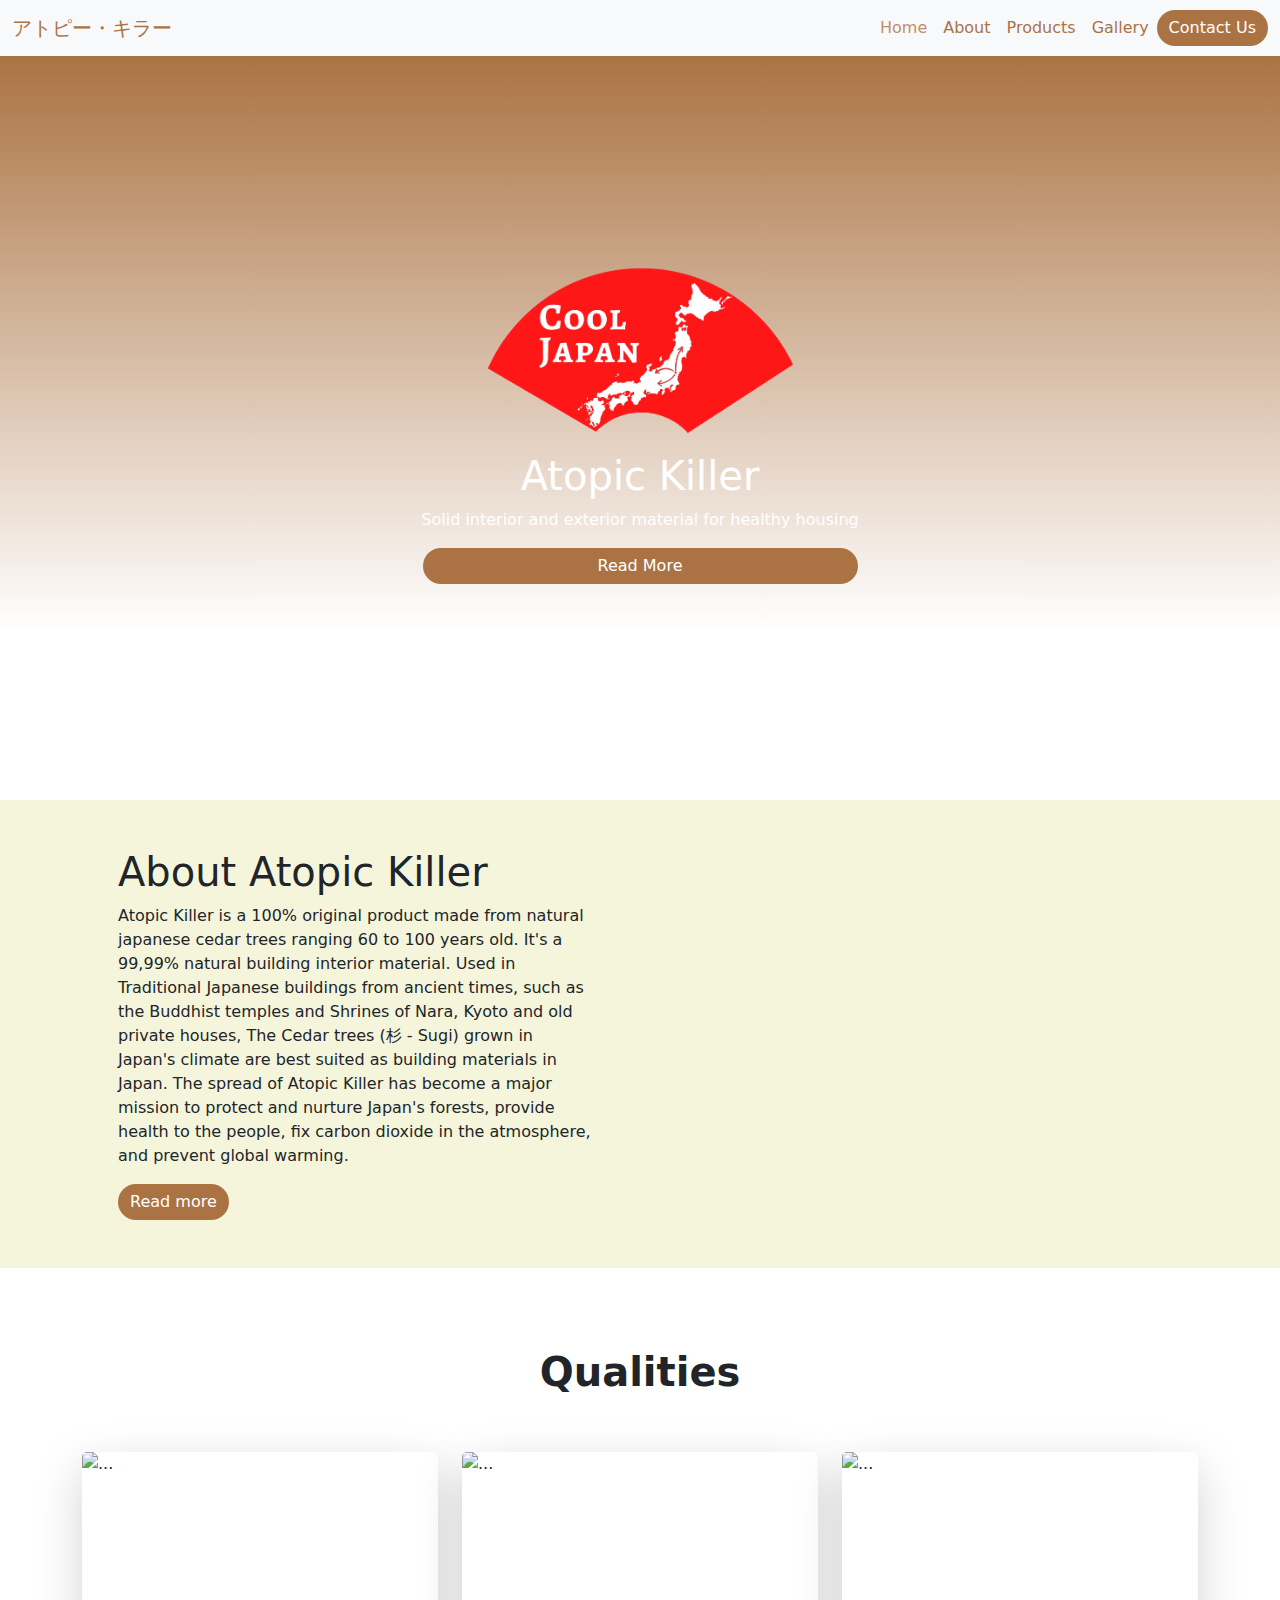
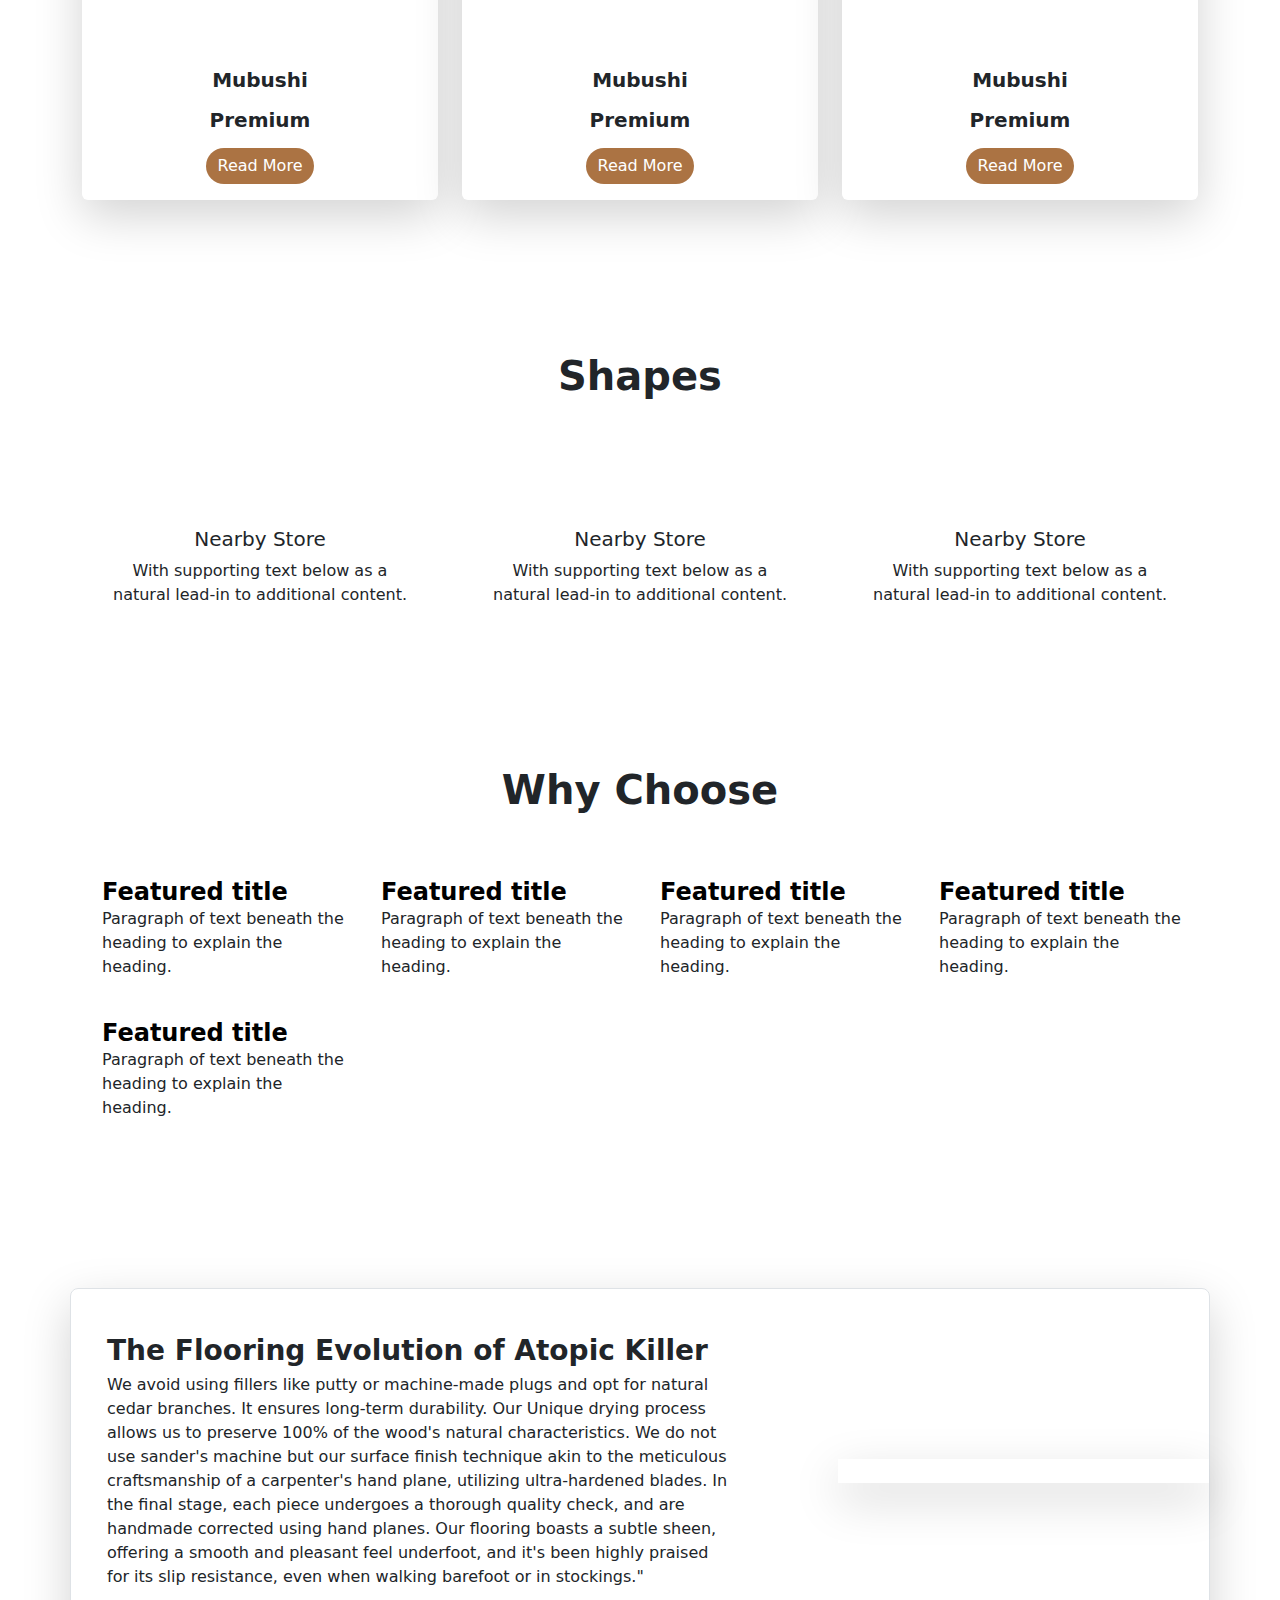
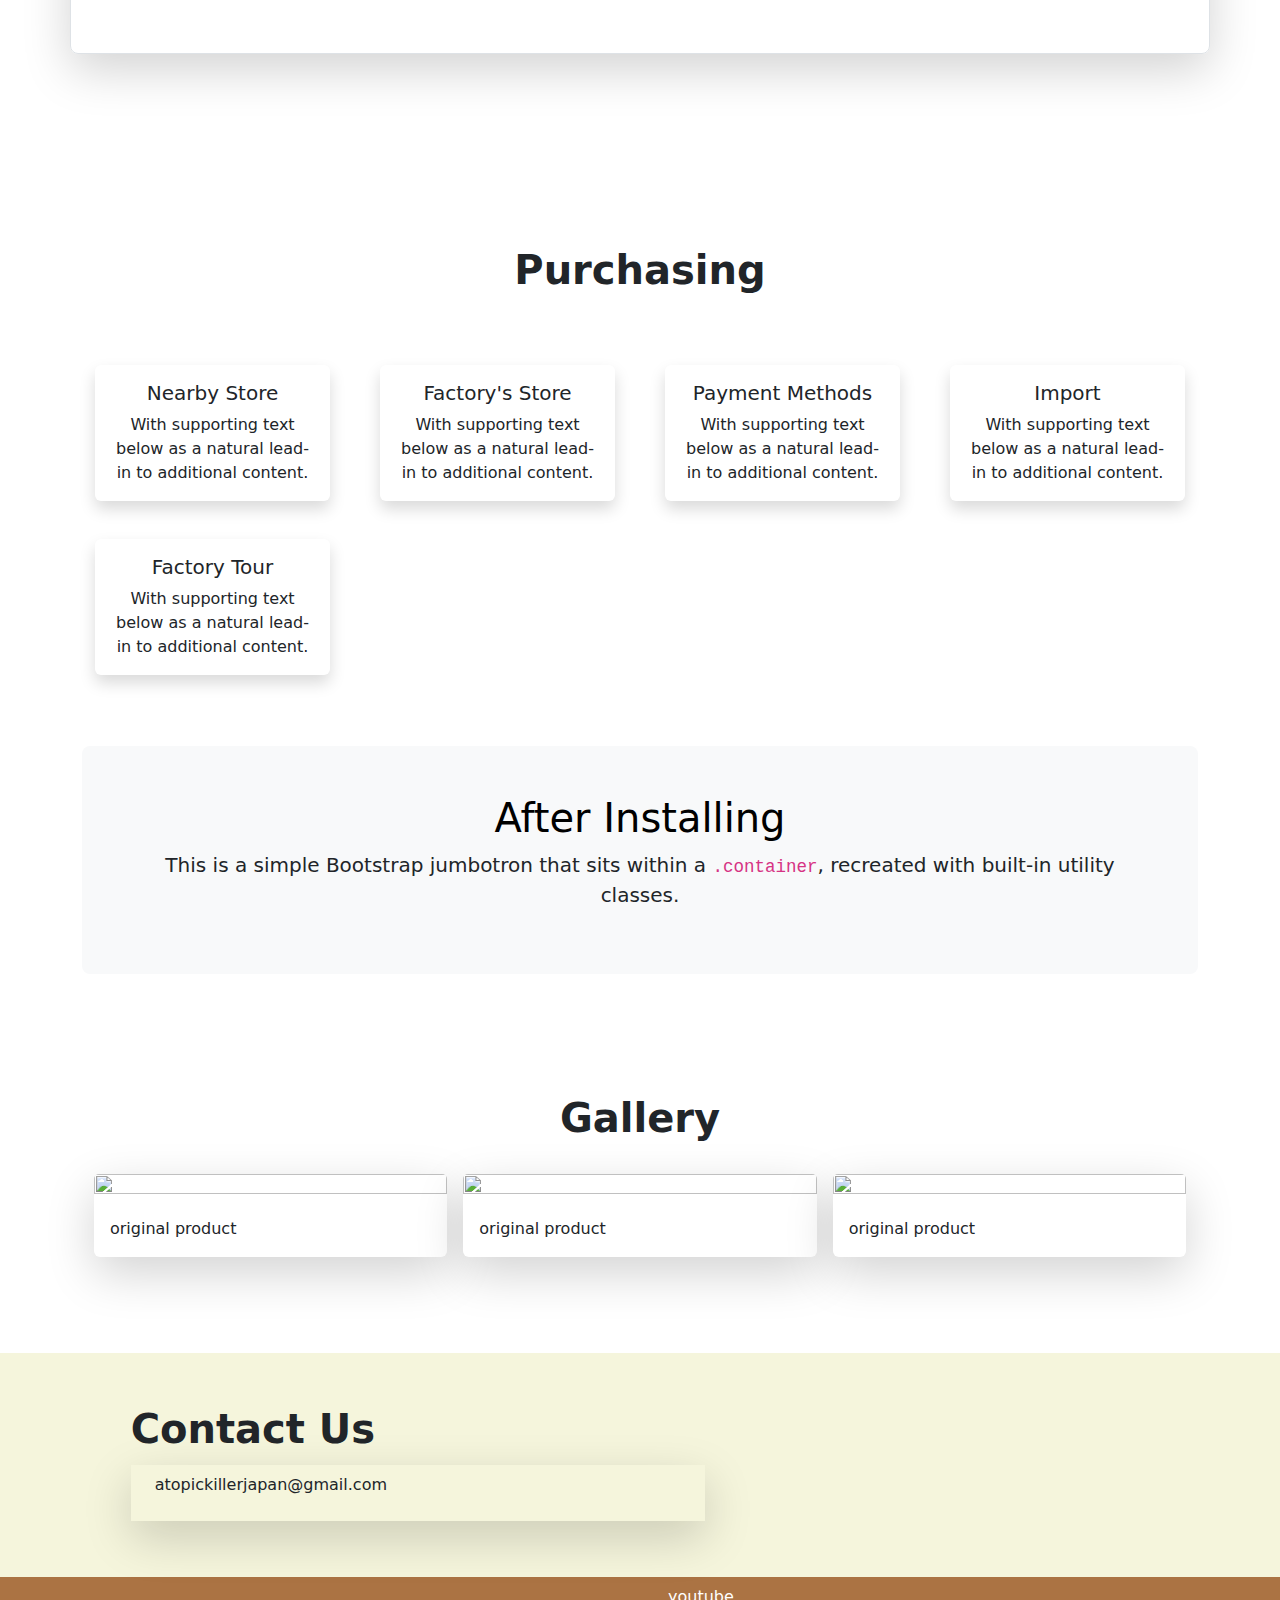
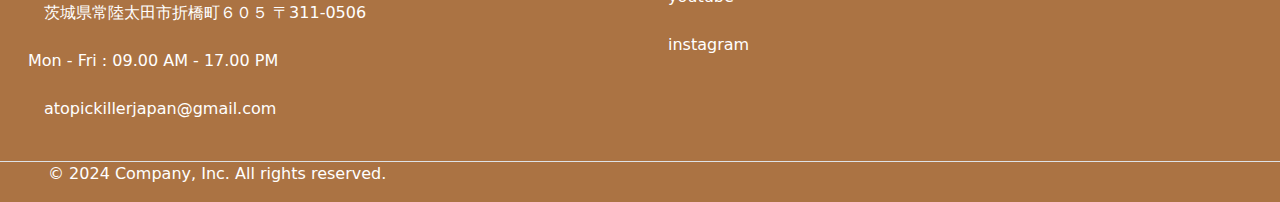
==== index.html @ e4d5a79c "inicial commit" ====
<!doctype html>
<html lang="en">
  <head>
    <meta charset="utf-8">
    <meta name="viewport" content="width=device-width, initial-scale=1">
    <title>Bootstrap demo</title>
    <link href="https://cdn.jsdelivr.net/npm/bootstrap@5.3.3/dist/css/bootstrap.min.css" rel="stylesheet" integrity="sha384-QWTKZyjpPEjISv5WaRU9OFeRpok6YctnYmDr5pNlyT2bRjXh0JMhjY6hW+ALEwIH" crossorigin="anonymous">
    <link rel="stylesheet" href="style.css">
    <script type="module" src="https://unpkg.com/boxicons@2.1.4/dist/boxicons.js"></script>

  </head>
  
  <body class="m-0 p-0">
    <header>
      <nav class="navbar navbar-expand-lg bg-body-tertiary">
        <div class="container-fluid">
          <a class="navbar-brand primary" href="#">アトピー・キラー</a>
          <button class="navbar-toggler" type="button" data-bs-toggle="collapse" data-bs-target="#navbarNav" aria-controls="navbarNav" aria-expanded="false" aria-label="Toggle navigation">
            <span class="navbar-toggler-icon"></span>
          </button>
          <div class="collapse navbar-collapse" id="navbarNav">
            <ul class="navbar-nav ms-auto">
              <li class="nav-item">
                <a class="nav-link activo" aria-current="page" href="#">Home</a>
              </li>
              <li class="nav-item">
                <a class="nav-link primary" href="#">About</a>
              </li>
              <li class="nav-item">
                <a class="nav-link primary" href="#">Products</a>
              </li>
              <li class="nav-item">
                <a class="nav-link primary" aria-disabled="true">Gallery</a>
              </li>
            </ul>
          </div>
          <a class="btn btn-primary rounded-5 d-none d-lg-block">Contact Us</a>
        </div>
      </nav>
    </header>
    <section class="text-white" >
      <div class="container-fluid" style="height: 80vh; background: linear-gradient( #ab7343, #fff 80%);">
        <div class="h-100 container d-flex justify-content-center align-items-center text-center p-5">
          <div class="d-flex-column">
            <img src="colljapa.png" style="width: 30%;" class="py-3">
            <h1 class="">Atopic Killer</h1>
            <p class="">Solid interior and exterior material for healthy housing</p>
           <button class="btn btn-primary col-5 rounded-5">Read More</button>
          </div>
        </div>
      </div>
    </section>
    <section>
      <div class="container-fluid p-0 my-4 bg-p-s">
      <div class="container">
        <div class="row">
          <div class="col-lg-6 p-5">
            <div ></div>
            <h1>About Atopic Killer</h1>
            <p>Atopic Killer is a 100% original product made from natural japanese cedar trees ranging 60 to 100 years old. It's a 99,99% natural building interior material.
              Used in Traditional Japanese buildings from ancient times, such as the Buddhist temples and Shrines of Nara, Kyoto and old private houses, The Cedar trees (杉 - Sugi) grown in Japan's climate are best suited as building materials in Japan.
              The spread of Atopic Killer has become a major mission to protect and nurture Japan's forests, provide health to the people, fix carbon dioxide in the atmosphere, and prevent global warming.</p>
            <button class="btn btn-primary rounded-5">Read more</button>
          </div>
          <div class="col-lg-6">
            <div class="position-relative h-100">
              <video class="position-absolute img-fluid w-100 h-100" style="object-fit: cover;" alt="" autoplay="" muted="" loop="">
              <source src="video rapido.mp4" type="video/mp4">
              </video>
            </div>
          </div>
        </div>
      </div>  
      </div>
    </section>
    <section>
      <div class="container py-4 my-5">
        <h1 class="text-center fw-bolder my-2">Qualities</h1>
        <div class="row row-cols-1 row-cols-md-2 row-cols-lg-3 g-4 p-5 px-sm-0 d-flex justify-content-center">
          <div class="col">
            <div class="card shadow-lg border-0">
              <img src="https://live.staticflickr.com/65535/53167632074_34570a8c7f_b.jpg" class="card-img-top" alt="..."  width="100%" height="200px">
              <div class="card-body">
                <h5 class="card-title text-center fw-bold display-7">Mubushi</h5>
                <h5 class="card-title text-center fw-bold display-7 py-2">Premium</h5>
                <div class="d-flex justify-content-center">
                  <a href="#" class="btn btn-primary rounded-5">Read More</a>
                </div>
              </div>
            </div>
          </div>
          <div class="col">
            <div class="card shadow-lg border-0">
              <img src="https://live.staticflickr.com/65535/53167632074_34570a8c7f_b.jpg" class="card-img-top" alt="..."  width="100%" height="200px">
              <div class="card-body">
                <h5 class="card-title text-center fw-bold display-7">Mubushi</h5>
                <h5 class="card-title text-center fw-bold display-7 py-2">Premium</h5>
                <div class="d-flex justify-content-center">
                  <a href="#" class="btn btn-primary rounded-5">Read More</a>
                </div>
              </div>
            </div>
          </div>
          <div class="col">
            <div class="card  shadow-lg border-0">
              <img src="https://live.staticflickr.com/65535/53167632074_34570a8c7f_b.jpg" class="card-img-top" alt="..."  width="100%" height="200px">
              <div class="card-body">
                <h5 class="card-title text-center fw-bold display-7">Mubushi</h5>
                <h5 class="card-title text-center fw-bold display-7 py-2">Premium</h5>
                <div class="d-flex justify-content-center">
                  <a href="#" class="btn btn-primary rounded-5">Read More</a>
                </div>
              </div>
            </div>
          </div>
        </div>
      </div>
    </section>
    
    <section>
      <div class="container py-4 my-5">
        <h1 class="text-center fw-bolder my-2">Shapes</h1>
        <div class="row row-cols-1 row-cols-sm-2 row-cols-lg-3 g-4 py-5">
          <div class="col">
            <a type="button" class="btn" data-bs-toggle="modal" data-bs-target="#shape-img-1">
              <div class="card border-0">
                <div class="card-body mb-2">
                  <div class="d-flex justify-content-center mb-3 mb-md-5">
                  <img src="https://live.staticflickr.com/65535/53167662859_f8d6019a00_b.jpg" alt="" class="img-fluid rounded-5 shadow-lg">
                  </div>
                  <h5 class="card-title">Nearby Store</h5>
                  <p class="card-text">With supporting text below as a natural lead-in to additional content.</p>
                </div>
              </div>
            </a>
          </div>
          <div class="col">
            <a type="button" class="btn" data-bs-toggle="modal" data-bs-target="#shape-img-2">
              <div class="card border-0">
                <div class="card-body">
                  <div class="d-flex justify-content-center mb-3 mb-md-5">
                  <img src="https://live.staticflickr.com/65535/53167662859_f8d6019a00_b.jpg" alt="" class="img-fluid rounded-5 shadow-lg">
                  </div>
                  <h5 class="card-title">Nearby Store</h5>
                  <p class="card-text">With supporting text below as a natural lead-in to additional content.</p>
                </div>
              </div>
            </a>
          </div>
          <div class="col">
            <a type="button" class="btn" data-bs-toggle="modal" data-bs-target="#shape-img-3">
              <div class="card border-0">
                <div class="card-body">
                  <div class="d-flex justify-content-center mb-3 mb-md-5">
                  <img src="https://live.staticflickr.com/65535/53167662859_f8d6019a00_b.jpg" alt="" class="img-fluid rounded-5 shadow-lg">
                  </div>
                  <h5 class="card-title">Nearby Store</h5>
                  <p class="card-text">With supporting text below as a natural lead-in to additional content.</p>
                </div>
              </div>
            </a>
          </div>
        </div>
      </div>
       <!-- Modal 1 -->
      <div class="modal fade" id="shape-img-1" tabindex="-1" aria-labelledby="exampleModalLabel" aria-hidden="true">
        <div class="modal-dialog">
          <img src="https://live.staticflickr.com/65535/53167662859_f8d6019a00_b.jpg" alt="" class="img-fluid rounded-5 shadow-lg">        
        </div>
      </div>
      <!-- Modal 2 -->
      <div class="modal fade" id="shape-img-2" tabindex="-1" aria-labelledby="exampleModalLabel" aria-hidden="true">
        <div class="modal-dialog">
          <img src="https://live.staticflickr.com/65535/53167662859_f8d6019a00_b.jpg" alt="" class="img-fluid rounded-5 shadow-lg">
        </div>
      </div>
      <!-- Modal 3 -->
      <div class="modal fade" id="shape-img-3" tabindex="-1" aria-labelledby="exampleModalLabel" aria-hidden="true">
        <div class="modal-dialog">
          <img src="https://live.staticflickr.com/65535/53167662859_f8d6019a00_b.jpg" alt="" class="img-fluid rounded-5 shadow-lg">
        </div>
      </div>
    </section>
    <section>
      
      <div class="container px-4 py-2" id="icon-grid">
        <h1 class="pb-2 text-center fw-bolder">Why Choose </h1>
        <div class="row row-cols-1 row-cols-sm-2 row-cols-md-3 row-cols-lg-4 g-4 py-5">
          <div class="col d-flex align-items-start">
            <div class="me-2">
              <box-icon name='square-rounded' size="md"></box-icon>
            </div>
            
            <div>
              <h3 class="fw-bold mb-0 fs-4 text-body-emphasis">Featured title</h3>
              <p>Paragraph of text beneath the heading to explain the heading.</p>
            </div>
          </div>
          <div class="col d-flex align-items-start">
            <div class="me-2">
              <box-icon name='square-rounded' size="md"></box-icon>
            </div>
            <div>
              <h3 class="fw-bold mb-0 fs-4 text-body-emphasis">Featured title</h3>
              <p>Paragraph of text beneath the heading to explain the heading.</p>
            </div>
          </div>
          <div class="col d-flex align-items-start">
            <div class="me-2">
              <box-icon name='square-rounded' size="md"></box-icon>
            </div>
            <div>
              <h3 class="fw-bold mb-0 fs-4 text-body-emphasis">Featured title</h3>
              <p>Paragraph of text beneath the heading to explain the heading.</p>
            </div>
          </div>
          <div class="col d-flex align-items-start">
            <div class="me-2">
              <box-icon name='square-rounded' size="md"></box-icon>
            </div>
            <div>
              <h3 class="fw-bold mb-0 fs-4 text-body-emphasis">Featured title</h3>
              <p>Paragraph of text beneath the heading to explain the heading.</p>
            </div>
          </div>
          <div class="col d-flex align-items-start">
            <div class="me-2">
              <box-icon name='square-rounded' size="md"></box-icon>
            </div>
            <div>
              <h3 class="fw-bold mb-0 fs-4 text-body-emphasis">Featured title</h3>
              <p>Paragraph of text beneath the heading to explain the heading.</p>
            </div>
          </div>         
        </div>
      </div>
    </section>
    <section>
      <div class="container my-2 my-lg-5 py-lg-5">
        <div class="row px-4 pb-0 pe-lg-0 align-items-center rounded-3 border shadow-lg">
          <div class="col-lg-7 py-5">
            <h3 class="fw-bold lh-1">The Flooring Evolution of Atopic Killer</h3>
            <p >We avoid using fillers like putty or machine-made plugs and opt for natural cedar branches. It ensures long-term durability.
              Our Unique drying process allows us to preserve 100% of the wood's natural characteristics.
              We do not use sander's machine but our surface finish technique akin to the meticulous craftsmanship of a carpenter's hand plane, utilizing ultra-hardened blades.
              In the final stage, each piece undergoes a thorough quality check, and are handmade corrected using hand planes.
              Our flooring boasts a subtle sheen, offering a smooth and pleasant feel underfoot, and it's been highly praised for its slip resistance, even when walking barefoot or in stockings."</p>
            
          </div>
          <div class="col-lg-4 offset-lg-1 p-0 overflow-hidden shadow-lg d-none d-md-block">
              <img class="rounded-lg-3" src="https://live.staticflickr.com/65535/53166878972_b8bccc18ca_b.jpg" alt="" width="720">
          </div>
        </div>
      </div>
    </section>
    <section>
      <div class="container pt-2 py-lg-5">
        <h1 class="text-center py-5 fw-bolder">Purchasing</h1>
        <div class="row row-cols-1 row-cols-sm-2 row-cols-md-2 row-cols-lg-3 row-cols-xl-4 row-cols-xxl-5 g-4 py-2">
          <div class="col">
            <a type="button" class="btn" data-bs-toggle="modal" data-bs-target="#exampleModal">
              <div class="card shadow border-0">
                <div class="card-body">
                  <h5 class="card-title">Nearby Store</h5>
                  <p class="card-text">With supporting text below as a natural lead-in to additional content.</p>
                </div>
              </div>
            </a>
          </div>
          <div class="col ">
            <a type="button" class="btn" data-bs-toggle="modal" data-bs-target="#exampleModa2">
              <div class="card shadow border-0">
                <div class="card-body">
                  <h5 class="card-title">Factory's Store</h5>
                  <p class="card-text">With supporting text below as a natural lead-in to additional content.</p>
                </div>
              </div>
            </a>
          </div>
          <div class="col">
            <a type="button" class="btn" data-bs-toggle="modal" data-bs-target="#exampleModa3">
              <div class="card shadow border-0">
                <div class="card-body">
                  <h5 class="card-title">Payment Methods</h5>
                  <p class="card-text">With supporting text below as a natural lead-in to additional content.</p>
                </div>
              </div>
            </a>
          </div>
          <div class="col ">
            <a type="button" class="btn" data-bs-toggle="modal" data-bs-target="#exampleModa4">
              <div class="card shadow border-0">
                <div class="card-body">
                  <h5 class="card-title">Import</h5>
                  <p class="card-text">With supporting text below as a natural lead-in to additional content.</p>
                </div>
              </div>
            </a>
          </div>
          <div class="col">
            <a type="button" class="btn" data-bs-toggle="modal" data-bs-target="#exampleModa5">
              <div class="card shadow border-0">
                <div class="card-body">
                  <h5 class="card-title">Factory Tour</h5>
                  <p class="card-text">With supporting text below as a natural lead-in to additional content.</p>
                </div>
              </div>
            </a>
          </div>
        </div>
      </div>
      

      <!-- Modal 1 -->
      <div class="modal fade" id="exampleModal" tabindex="-1" aria-labelledby="exampleModalLabel" aria-hidden="true">
        <div class="modal-dialog">
          <div class="modal-content">
            <div class="modal-header">
              <h1 class="modal-title fs-5" id="exampleModalLabel">Modal1</h1>
              <button type="button" class="btn-close" data-bs-dismiss="modal" aria-label="Close"></button>
            </div>
            <div class="modal-body">
              <div class="container-fluid">
                <div class="row">
                  
                </div>
              </div>
            </div>
          </div>
        </div>
      </div>
      <!-- Modal 1 -->
      <div class="modal fade" id="exampleModa2" tabindex="-1" aria-labelledby="exampleModalLabel" aria-hidden="true">
        <div class="modal-dialog">
          <div class="modal-content">
            <div class="modal-header">
              <h1 class="modal-title fs-5" id="exampleModalLabel">Modal 2</h1>
              <button type="button" class="btn-close" data-bs-dismiss="modal" aria-label="Close"></button>
            </div>
            <div class="modal-body">
              <div class="container-fluid">
                <div class="row">
                  
                </div>
              </div>
            </div>
          </div>
        </div>
      </div>
      <!-- Modal 3 -->
      <div class="modal fade" id="exampleModa3" tabindex="-1" aria-labelledby="exampleModalLabel" aria-hidden="true">
        <div class="modal-dialog">
          <div class="modal-content">
            <div class="modal-header">
              <h1 class="modal-title fs-5" id="exampleModalLabel">Modal 3</h1>
              <button type="button" class="btn-close" data-bs-dismiss="modal" aria-label="Close"></button>
            </div>
            <div class="modal-body">
              <div class="container-fluid">
                <div class="row">
                  
                </div>
              </div>
            </div>
          </div>
        </div>
      </div>
      <!-- Modal 4 -->
      <div class="modal fade" id="exampleModa4" tabindex="-1" aria-labelledby="exampleModalLabel" aria-hidden="true">
        <div class="modal-dialog">
          <div class="modal-content">
            <div class="modal-header">
              <h1 class="modal-title fs-5" id="exampleModalLabel">Modal 4</h1>
              <button type="button" class="btn-close" data-bs-dismiss="modal" aria-label="Close"></button>
            </div>
            <div class="modal-body">
              <div class="container-fluid">
                <div class="row">
                  
                </div>
              </div>
            </div>
          </div>
        </div>
      </div>
      <!-- Modal 5 -->
      <div class="modal fade" id="exampleModa5" tabindex="-1" aria-labelledby="exampleModalLabel" aria-hidden="true">
        <div class="modal-dialog">
          <div class="modal-content">
            <div class="modal-header">
              <h1 class="modal-title fs-5" id="exampleModalLabel">Modal 5</h1>
              <button type="button" class="btn-close" data-bs-dismiss="modal" aria-label="Close"></button>
            </div>
            <div class="modal-body">
              <div class="container-fluid">
                <div class="row">
                  
                </div>
              </div>
            </div>
          </div>
        </div>
      </div>
      <div class="container my-2">
        <div class="p-5 text-center bg-body-tertiary rounded-3">
          <h1 class="text-body-emphasis">After Installing</h1>
          <p class="lead">
            This is a simple Bootstrap jumbotron that sits within a <code>.container</code>, recreated with built-in utility classes.
          </p>
        </div>
      </div>
    </section>
    <section>
      <div class="container g-5 py-5 my-5">
        <h1 class="text-center fw-bolder py-4">Gallery</h1>
        <div class="row row-cols-1 row-cols-md-2 row-cols-lg-3 row-cols-xxl-4 g-3 d-flex justify-content-center px-5 px-md-0">
          <div class="col">
            <div class="card shadow-lg border-0">
              <img class="bd-placeholder-img card-img-top" width="100%" height="100%" max-height="225" max-width="400px" src="https://live.staticflickr.com/65535/53167904110_08ca204d59_b.jpg">
              <div class="card-body">
                <p class="card-text">original product</p>
              </div>
            </div>
          </div>
          <div class="col">
            <div class="card  shadow-lg border-0">
              <img class="bd-placeholder-img card-img-top" width="100%" height="100%" max-height="225" max-width="400px" src="https://live.staticflickr.com/65535/53167904110_08ca204d59_b.jpg">
              <div class="card-body">
                <p class="card-text">original product</p>
              </div>
            </div>
          </div>
          <div class="col">
            <div class="card  shadow-lg border-0">
              <img class="bd-placeholder-img card-img-top"  width="100%" height="100%" max-height="225" max-width="400px" src="https://live.staticflickr.com/65535/53167904110_08ca204d59_b.jpg">
              <div class="card-body">
                <p class="card-text">original product</p>
              </div>
            </div>
          </div>
        </div>
      </div>
    </section>
    <section class="bg-p-s p-0 m-0">
      <div class="container col-xl-10 col-xxl-8 px-4 py-2">
        <div class="row align-items-center g-lg-5 py-5">
          <div class="col-lg-7 text-center text-lg-start">
            <h1 class="display-6 fw-bold lh-1 mb-3">Contact Us</h1>
            <div class="shadow-lg p-2 d-flex justify-content-center justify-content-md-start">
              <box-icon class="me-3" name='envelope' ></box-icon><p>atopickillerjapan@gmail.com</p>
            </div>
          </div>
          <div class="col-md-10 mx-auto col-lg-5">
            <!--colocar google maps aqui-->
          </div>
        </div>
      </div>
    </section>
      <footer class="pt-2 bg-p text-white">
        <div class="row d-flex">
          <div class="col-8 col-md-6 p-3">
            <ul class="nav flex-column px-4">
              <li class="mb-2 d-flex"><box-icon class="me-3" name='current-location' color="white"></box-icon><p>茨城県常陸太田市折橋町６０５ 〒311-0506</p></li>
              <li class="mb-2"><p>Mon - Fri : 09.00 AM - 17.00 PM</p></li>
              <li class="mb-2 d-flex"><box-icon class="me-3" name='envelope' color="white"></box-icon><p>atopickillerjapan@gmail.com</p></li>
            </ul>
          </div>
          <div class="col ms-auto d-none d-md-block">
            <ul class="nav flex-column">
              <li class="mb-2 d-flex"><box-icon class="me-3" type='logo' name='youtube' size="sm" color="white"></box-icon><p>youtube</p></li>
              <li class="d-flex"><box-icon name='instagram' type='logo'size="sm" class="me-3" color="white"></box-icon><p>instagram</p></li>
            </ul>
          </div>
        </div>
    
        <div class="d-flex flex-column flex-sm-row justify-content-between px-5 m-0 border-top">
          <p>© 2024 Company, Inc. All rights reserved.</p>
          <ul class="list-unstyled d-flex">
            <li class="ms-3"><a class="link-body-emphasis" href="#"><box-icon type='logo' name='youtube' size="sm" color="white"></box-icon></a></li>
            <li class="ms-3"><a class="link-body-emphasis" href="#"><box-icon name='instagram' type='logo' size="sm" color="white"></box-icon></box-icon></a></li>
          </ul>
        </div>
    </footer>
    <script src="https://cdn.jsdelivr.net/npm/bootstrap@5.3.3/dist/js/bootstrap.bundle.min.js" integrity="sha384-YvpcrYf0tY3lHB60NNkmXc5s9fDVZLESaAA55NDzOxhy9GkcIdslK1eN7N6jIeHz" crossorigin="anonymous"></script>
  </body>
</html>
---- style.css ----
.btn-primary{
   background-color: #ab7343;
   border: #ab7343;
   box-shadow: 1px ;
}
.primary{
  color: #ab7343;
}
 .bg-p{
  background-color: #ab7343;
}
.bg-p-s{
  background-color: beige;
}
.btn-primary:hover{
  background-color: beige;
  color: #ab7343;
}
.activo{
  color: #be8f66;
}
.activo:hover{
  color: #be8f66;
}
.primary:hover{
  color: #e4ba95;
}
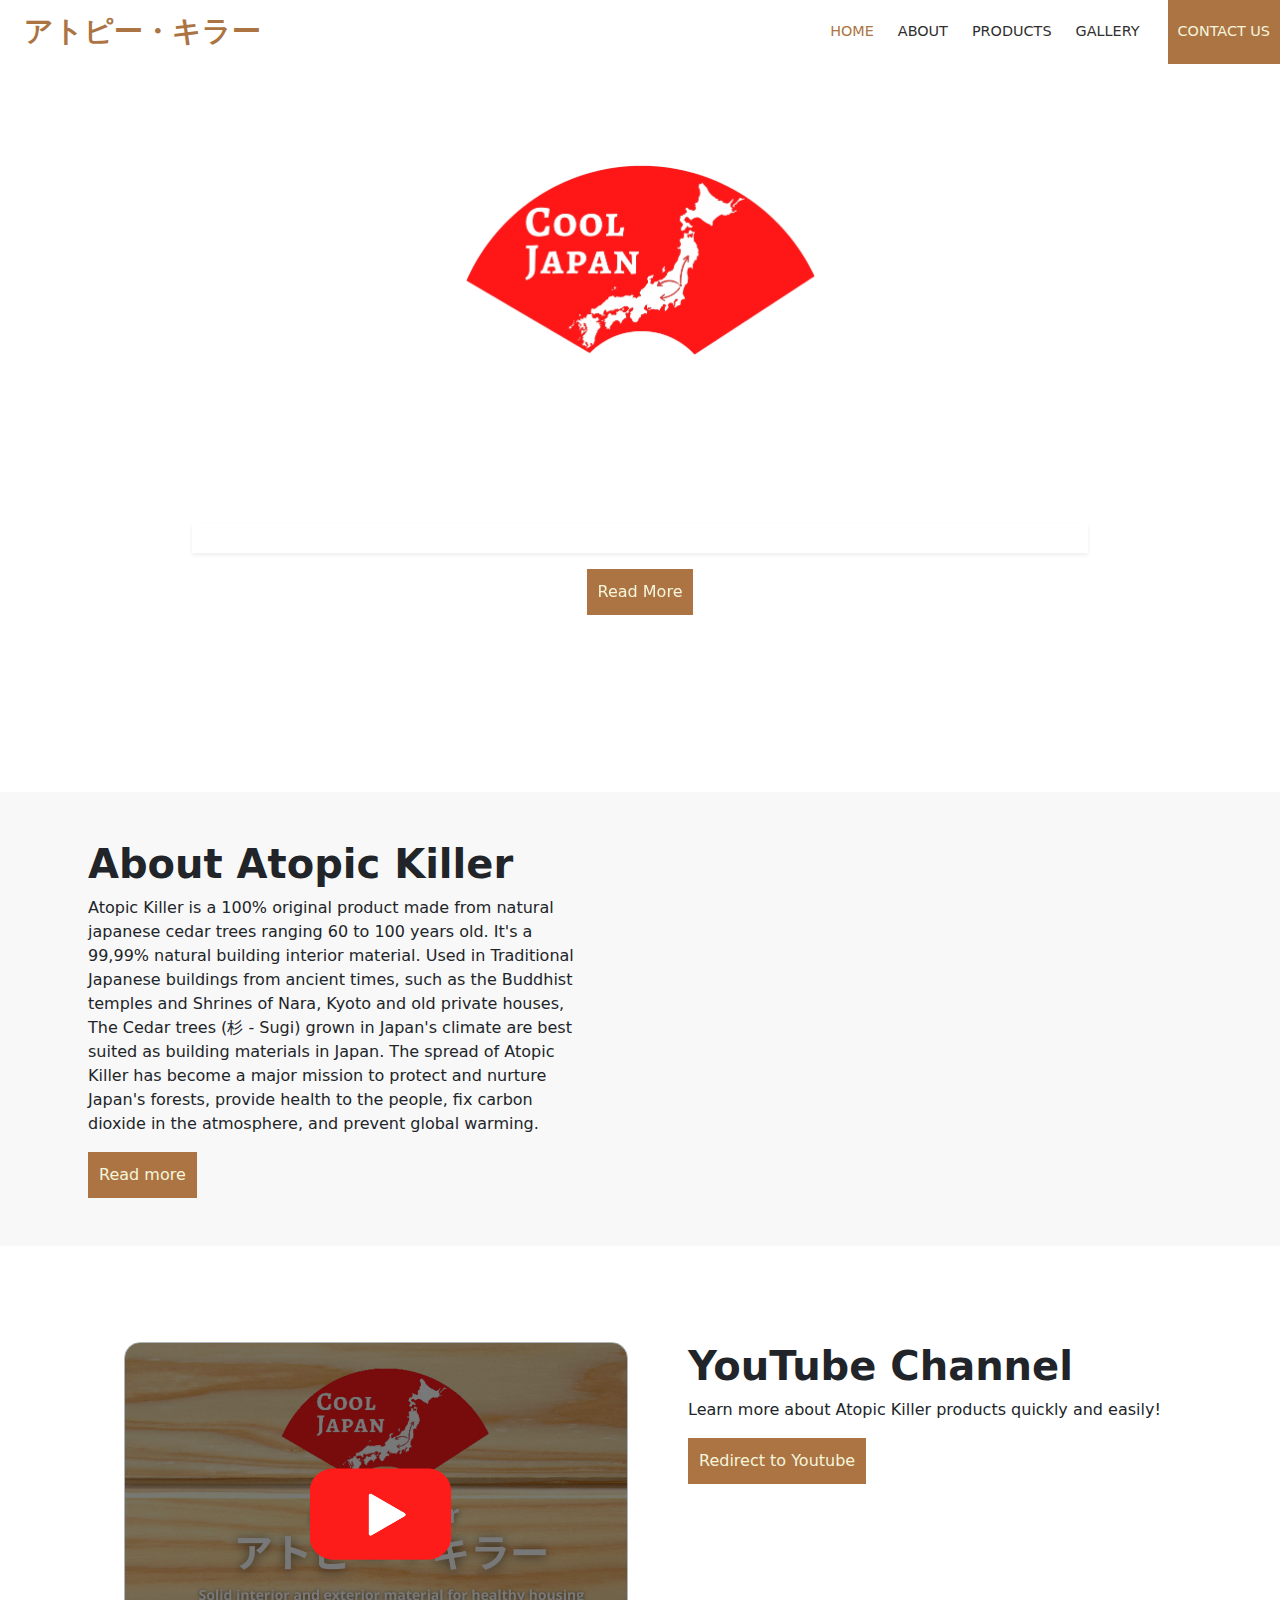
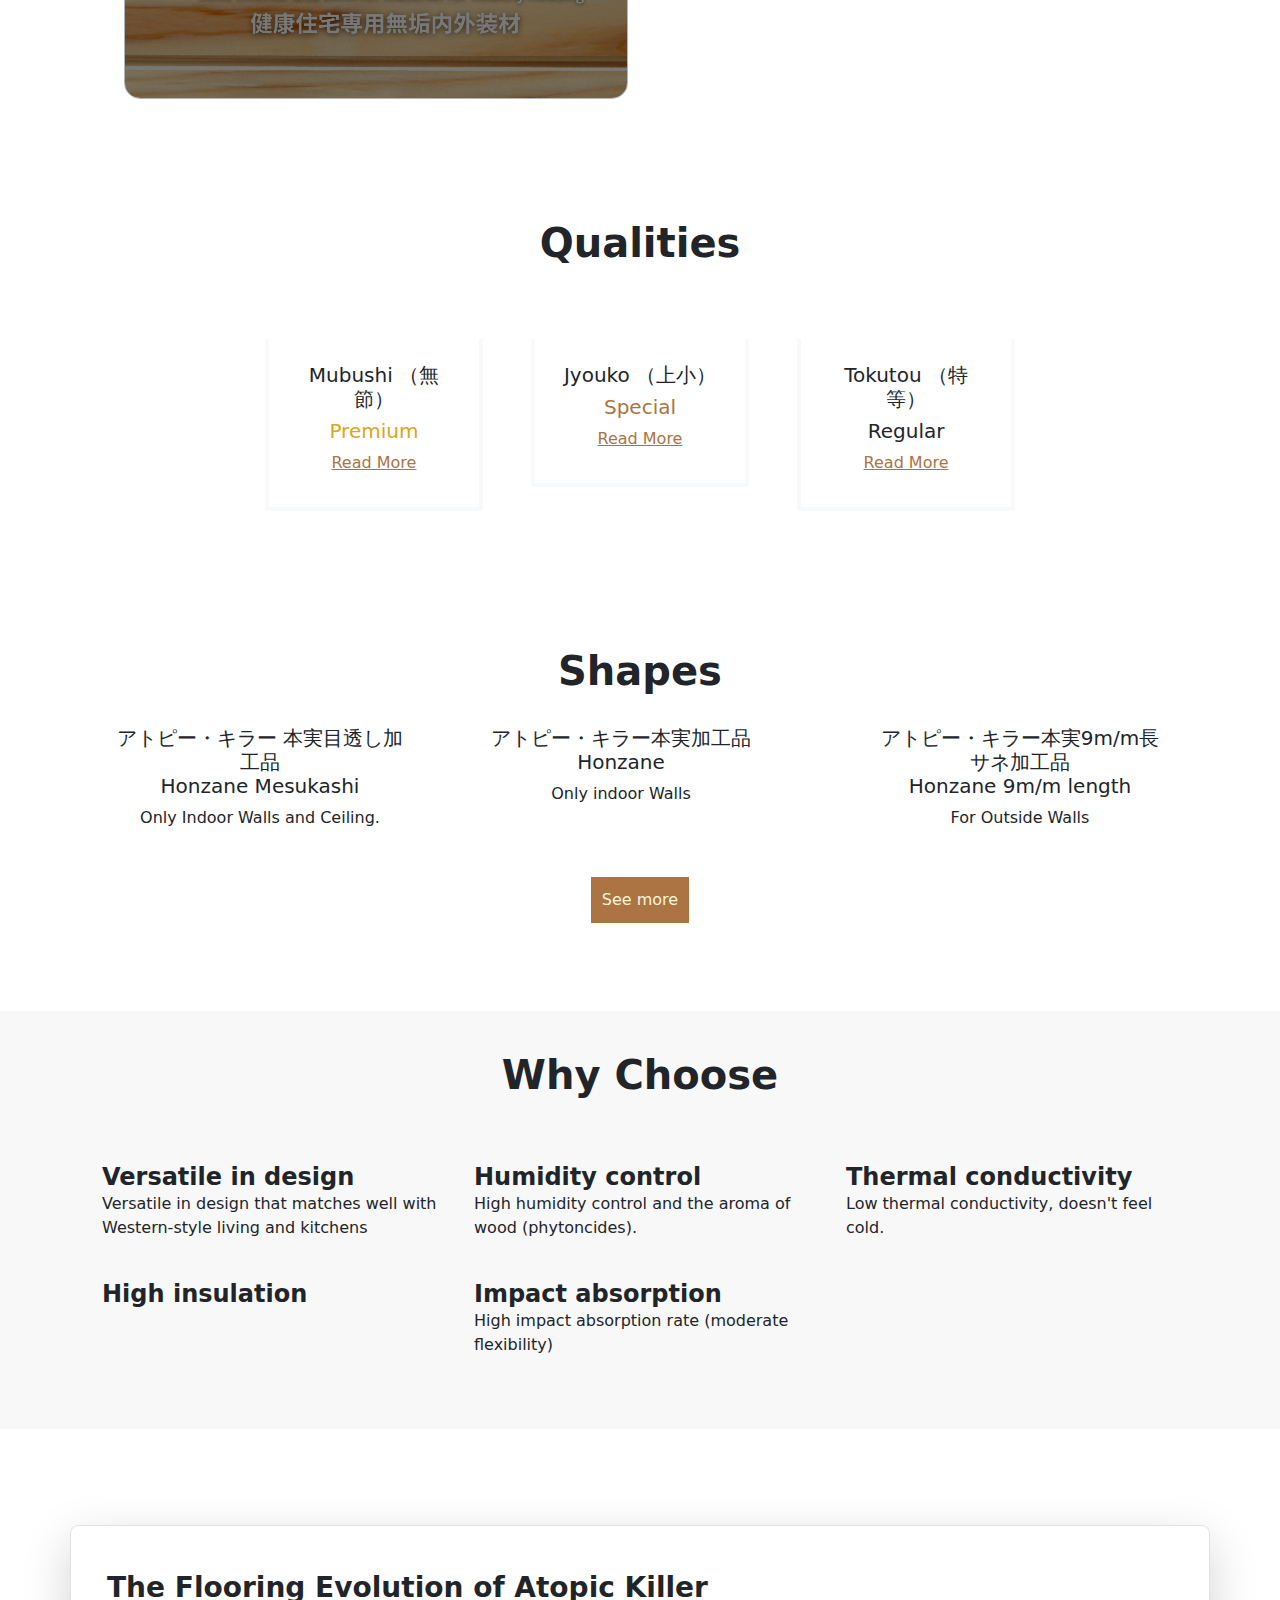
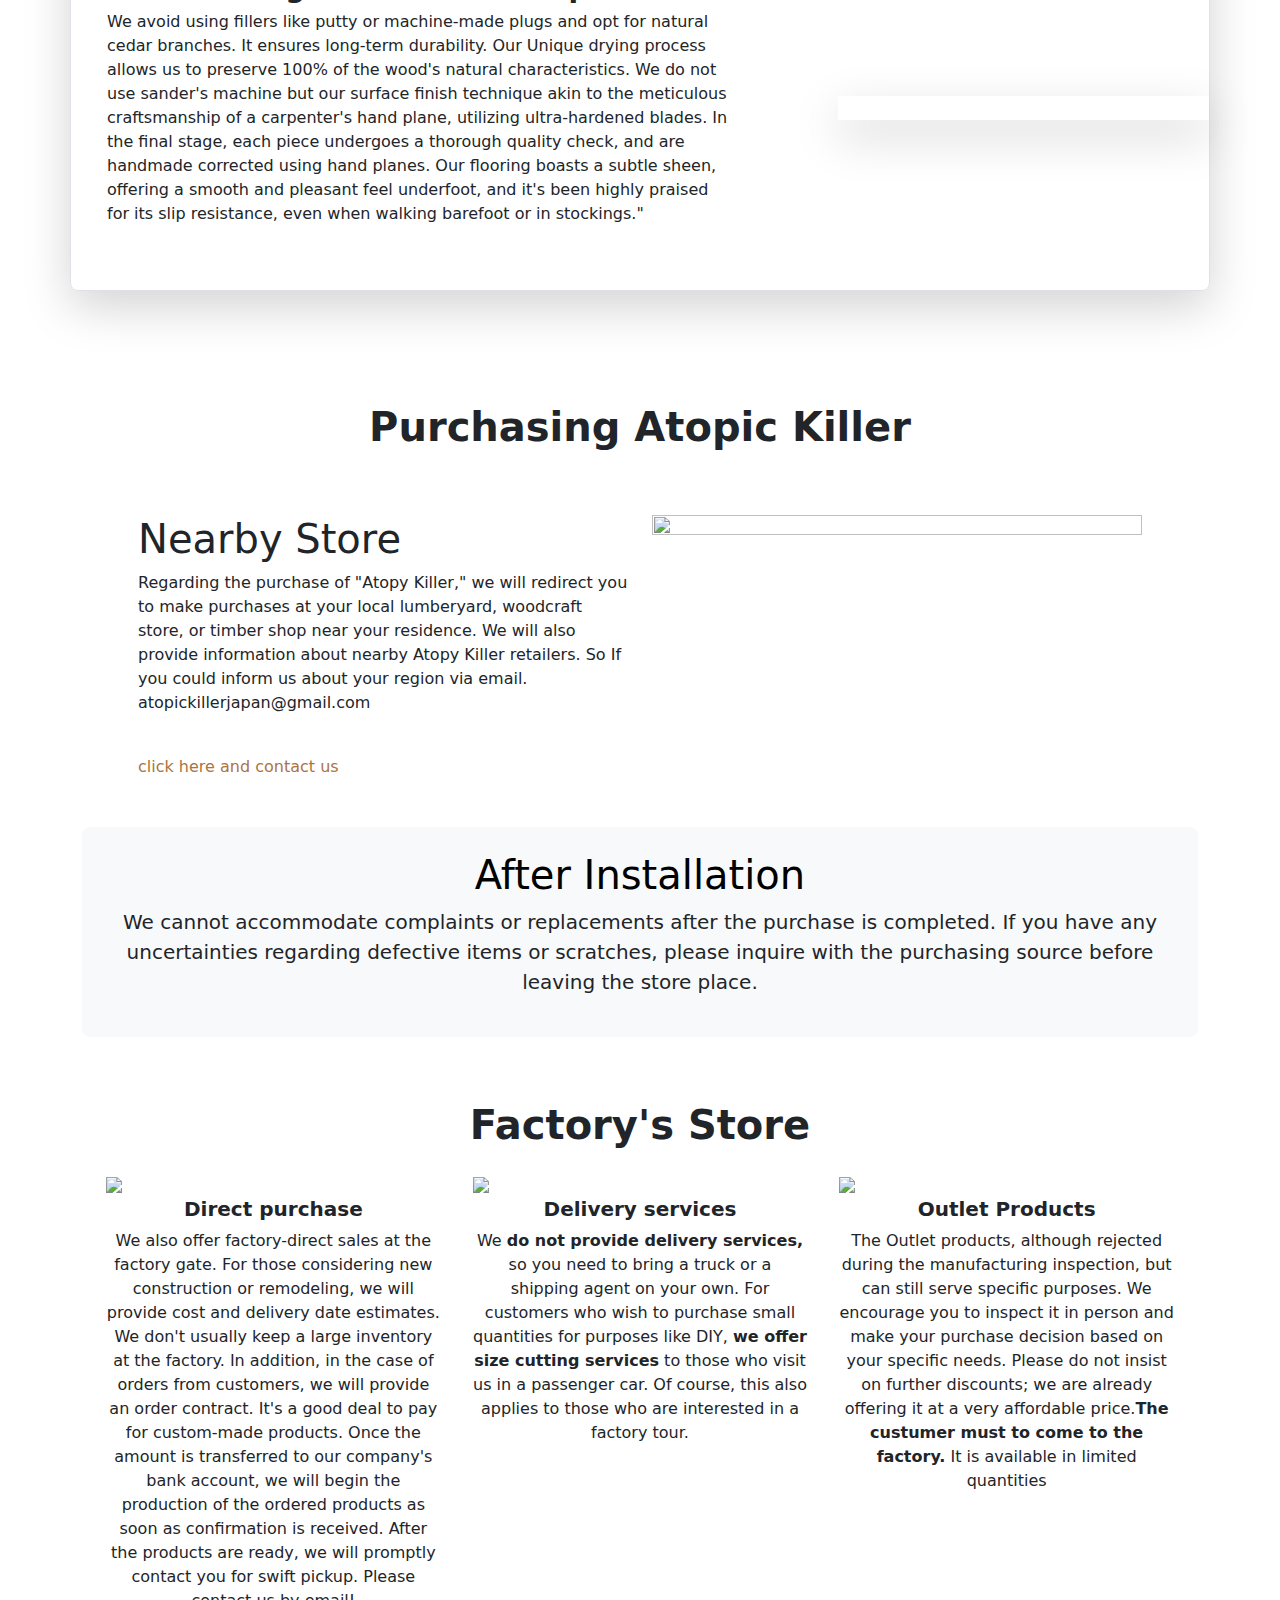
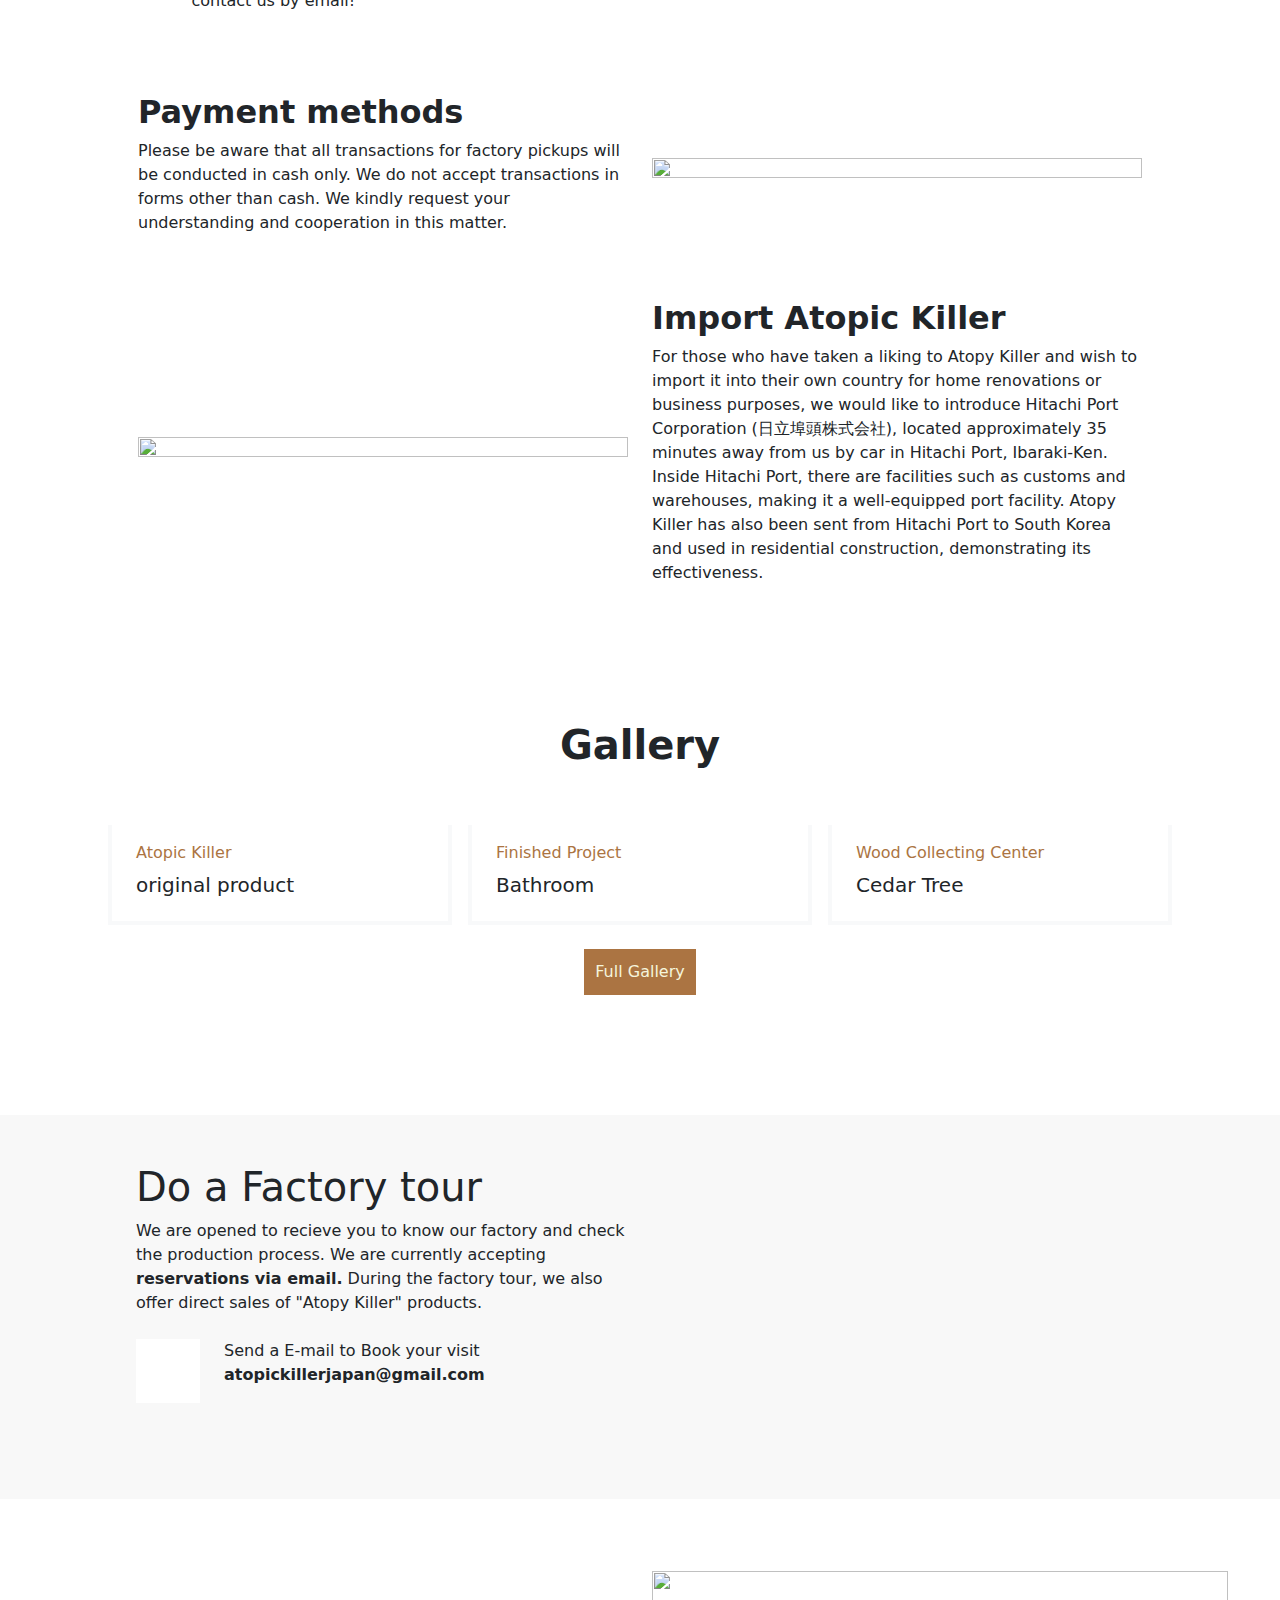
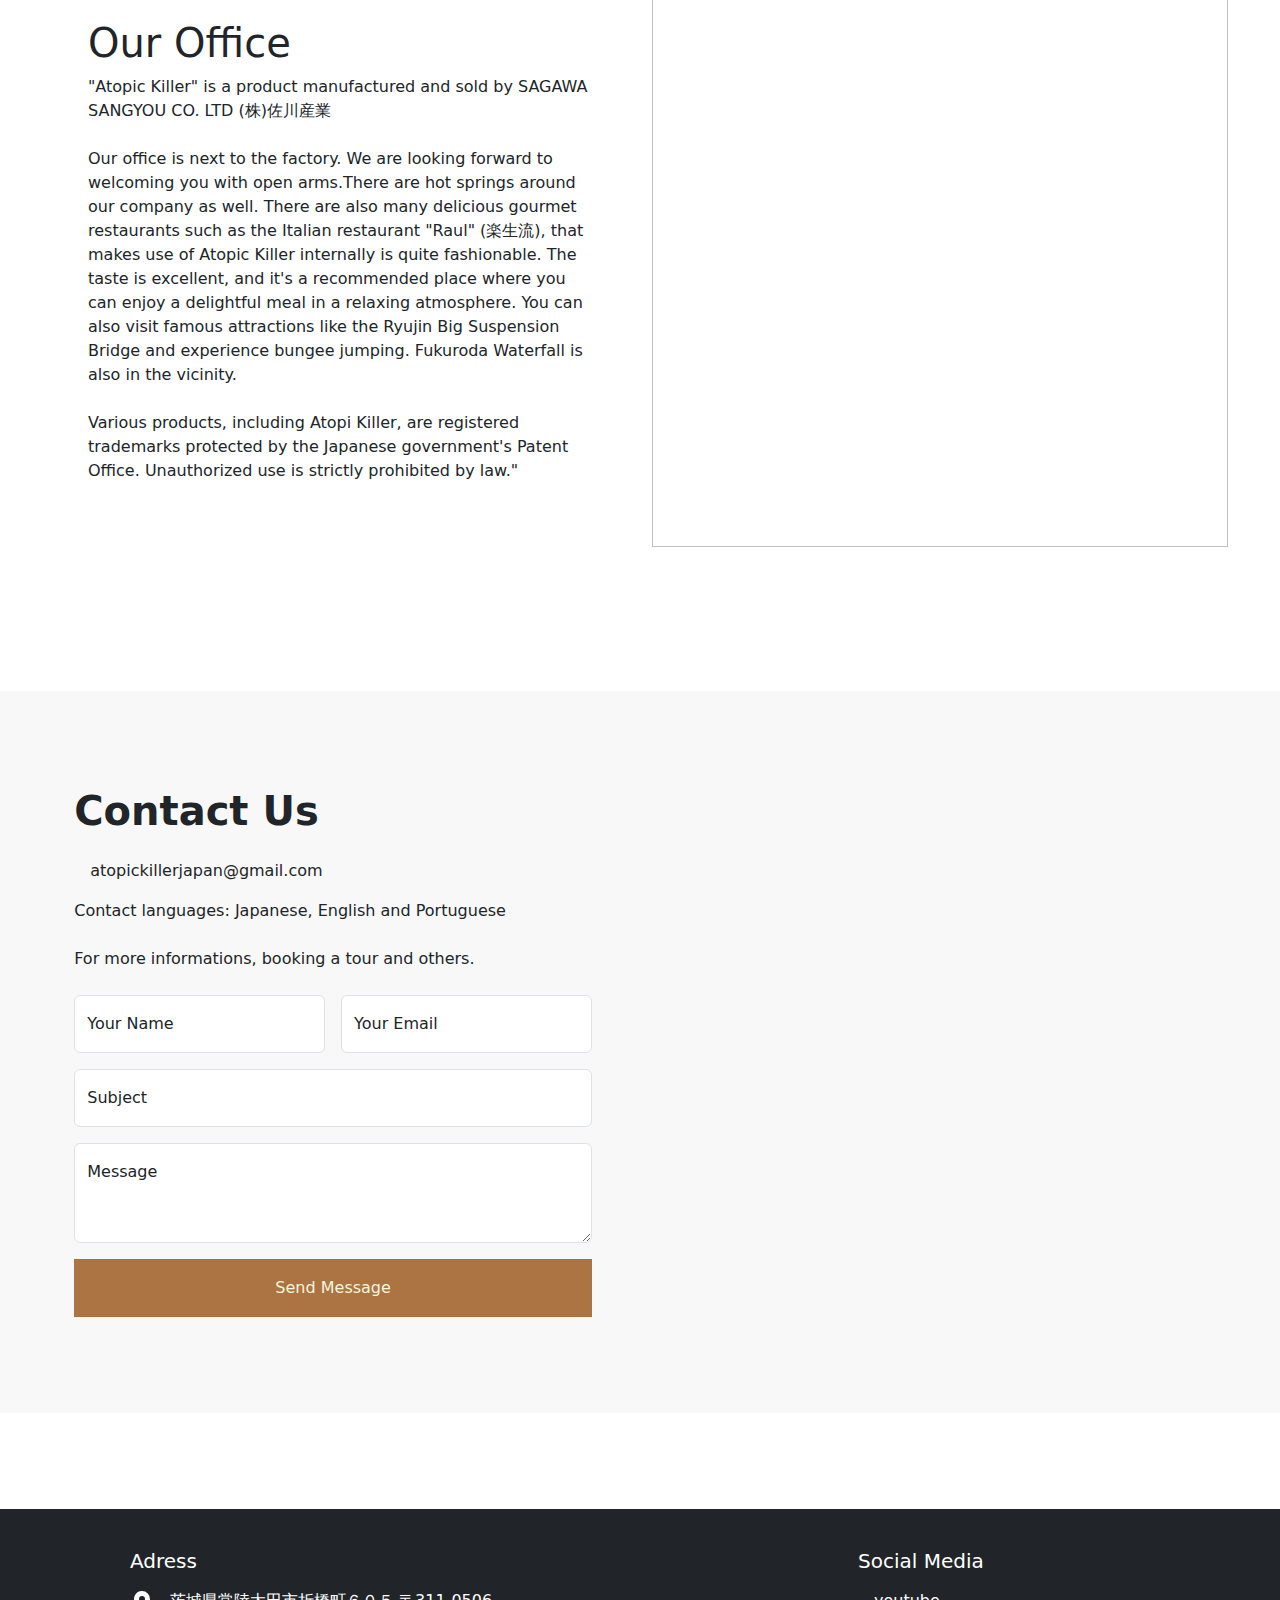
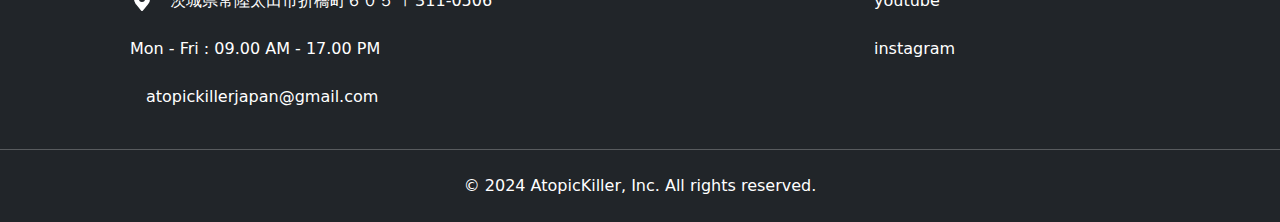
==== commit 1cf499ae: "primeiro commit" ====
--- a/index.html
+++ b/index.html
@@ -3,133 +3,188 @@
   <head>
     <meta charset="utf-8">
     <meta name="viewport" content="width=device-width, initial-scale=1">
-    <title>Bootstrap demo</title>
+    <title>アトピー・キラーDEMO</title>
     <link href="https://cdn.jsdelivr.net/npm/bootstrap@5.3.3/dist/css/bootstrap.min.css" rel="stylesheet" integrity="sha384-QWTKZyjpPEjISv5WaRU9OFeRpok6YctnYmDr5pNlyT2bRjXh0JMhjY6hW+ALEwIH" crossorigin="anonymous">
     <link rel="stylesheet" href="style.css">
+    <link rel="apple-touch-icon" sizes="180x180" href="favicon_io/apple-touch-icon.png">
+    <link rel="icon" type="image/png" sizes="32x32" href="favicon_io/favicon-32x32.png">
+    <link rel="icon" type="image/png" sizes="16x16" href="favicon_io/favicon-16x16.png">
     <script type="module" src="https://unpkg.com/boxicons@2.1.4/dist/boxicons.js"></script>
-
   </head>
   
   <body class="m-0 p-0">
     <header>
-      <nav class="navbar navbar-expand-lg bg-body-tertiary">
-        <div class="container-fluid">
-          <a class="navbar-brand primary" href="#">アトピー・キラー</a>
+      <nav class="navbar navbar-expand-lg fixed-top py-2 p-lg-0 ">
+          <a class="nav-link brand fw-bolder px-4" href="index.html" style="font-size: 1.8rem;">アトピー・キラー</a>
           <button class="navbar-toggler" type="button" data-bs-toggle="collapse" data-bs-target="#navbarNav" aria-controls="navbarNav" aria-expanded="false" aria-label="Toggle navigation">
             <span class="navbar-toggler-icon"></span>
           </button>
-          <div class="collapse navbar-collapse" id="navbarNav">
+          <div class="collapse navbar-collapse p-4 p-lg-0" id="navbarNav" style="font-size:0.9rem;">
             <ul class="navbar-nav ms-auto">
-              <li class="nav-item">
-                <a class="nav-link activo" aria-current="page" href="#">Home</a>
+              <li class="nav-item mx-1">
+                <a class="nav-link txt-marrom" aria-current="page" href="index.html">HOME</a>
               </li>
-              <li class="nav-item">
-                <a class="nav-link primary" href="#">About</a>
+              <li class="nav-item mx-1">
+                <a class="nav-link link-sec" href="about.html">ABOUT</a>
               </li>
-              <li class="nav-item">
-                <a class="nav-link primary" href="#">Products</a>
+              <li class="nav-item mx-1">
+                <a class="nav-link link-sec" href="products.html">PRODUCTS</a>
               </li>
-              <li class="nav-item">
-                <a class="nav-link primary" aria-disabled="true">Gallery</a>
+              <li class="nav-item mx-1">
+                <a class="nav-link link-sec " href="gallery.html">GALLERY</a>
               </li>
             </ul>
           </div>
-          <a class="btn btn-primary rounded-5 d-none d-lg-block">Contact Us</a>
-        </div>
+          <a class="nav-link btn-marrom rounded-0 d-none d-lg-flex ms-3 my-0 py-3 align-items-center"  style="height: 4rem; font-size: 0.9rem;" href="#contact"><p class="mt-3">CONTACT US </p><box-icon name='right-arrow-alt' size="sm" color="beige"></box-icon></a>
       </nav>
     </header>
-    <section class="text-white" >
-      <div class="container-fluid" style="height: 80vh; background: linear-gradient( #ab7343, #fff 80%);">
-        <div class="h-100 container d-flex justify-content-center align-items-center text-center p-5">
-          <div class="d-flex-column">
-            <img src="colljapa.png" style="width: 30%;" class="py-3">
-            <h1 class="">Atopic Killer</h1>
-            <p class="">Solid interior and exterior material for healthy housing</p>
-           <button class="btn btn-primary col-5 rounded-5">Read More</button>
-          </div>
-        </div>
-      </div>
-    </section>
-    <section>
-      <div class="container-fluid p-0 my-4 bg-p-s">
-      <div class="container">
-        <div class="row">
+  <main style="margin-top: 3rem;">
+    <section >
+      <div id="carouselExampleInterval" class="carousel slide mb-6" data-bs-ride="carousel" style="height: 80vh;">
+        <div class="carousel-indicators">
+          <button type="button" data-bs-target="#carouselExampleInterval" data-bs-slide-to="0" aria-label="Slide 1"class="active" aria-current="true"></button>
+          <button type="button" data-bs-target="#carouselExampleInterval" data-bs-slide-to="1" aria-label="Slide 2" class=""></button>
+          <button type="button" data-bs-target="#carouselExampleInterval" data-bs-slide-to="2" aria-label="Slide 3" ></button>
+        </div>
+        <div class="carousel-inner">
+          <div class="carousel-item  active" style="height: 80vh; background-image: url(https://live.staticflickr.com/65535/53167632074_34570a8c7f_b.jpg);background-repeat: no-repeat;  background-size: cover;  background-position: center center;">
+            <div class="container">
+              <div class="carousel-caption h-100 d-flex justify-content-center align-items-center text-center ">
+                  <div class="d-flex-column">
+                    <img src="colljapa.png" class="mb-2 coolJapan">
+                    <h4 class="fs-2">Atopic Killer</h4>
+                    <h1 class="display-md-3 display-4 fw-bold mb-1">アトピー・キラー</h1>
+                    <p class="fs-6 mb-0 pt-3 par">Solid interior and exterior material for healthy housing</p>
+                    <p class="fs-5 shadow-sm par">健康住宅専用無垢内外装材</p>
+                   <a href="about.html"><button class="btn btn-marrom rounded-0">Read More</button></a>
+                  </div>
+              </div>
+            </div>
+          </div>
+          <div class="carousel-item" style="height: 80vh; background-image: url(https://live.staticflickr.com/65535/53167631909_a64d02c6c8_b.jpg);background-repeat: no-repeat;  background-size: cover;  background-position: center center;">        
+             <div class="container">
+              <div class="carousel-caption h-100 d-flex justify-content-center align-items-center text-center">
+                <div class="d-flex flex-column flex-wrap">
+                  <h1 class="display-md-3 display-4 fw-bold mb-1">For foreigners living in Japan</h1>
+                  <h5 class="fs-6 mb-0 pt-5">For those who are thinking of renovating and new construction<br>We recommend our original product「アトピー・キラー」Atopic Killer</h5>
+                </div>
+            </div>
+            </div>
+          </div>
+          <div class="carousel-item" style="height: 80vh; background-image: url(https://live.staticflickr.com/65535/53167426881_14dc961440_b.jpg);background-repeat: no-repeat;  background-size: cover;  background-position: center center;">        
+            <div class="container">
+              <div class="carousel-caption h-100 d-flex justify-content-center align-items-center text-center">
+                <h1 class="display-md-3 display-4 fw-bold mb-1">You are welcome to do a factory tour and check our production process</h1> 
+              </div>
+              
+            </div>
+          </div>
+        </div>
+        <button class="carousel-control-prev" type="button" data-bs-target="#carouselExampleInterval" data-bs-slide="prev">
+          <span class="carousel-control-prev-icon" aria-hidden="true"></span>
+          <span class="visually-hidden">Previous</span>
+        </button>
+        <button class="carousel-control-next" type="button" data-bs-target="#carouselExampleInterval" data-bs-slide="next">
+          <span class="carousel-control-next-icon" aria-hidden="true"></span>
+          <span class="visually-hidden">Next</span>
+        </button>
+      </div>
+    </section>
+  <section>
+      <div class="container-fluid p-0 my-4 bg-gray">
+      <div class="container"style="max-width: 1200px;">
+        <div class="row d-flex flex-wrap-reverse" >
           <div class="col-lg-6 p-5">
-            <div ></div>
-            <h1>About Atopic Killer</h1>
+            <h1 class="fw-bold">About Atopic Killer</h1>
             <p>Atopic Killer is a 100% original product made from natural japanese cedar trees ranging 60 to 100 years old. It's a 99,99% natural building interior material.
               Used in Traditional Japanese buildings from ancient times, such as the Buddhist temples and Shrines of Nara, Kyoto and old private houses, The Cedar trees (杉 - Sugi) grown in Japan's climate are best suited as building materials in Japan.
               The spread of Atopic Killer has become a major mission to protect and nurture Japan's forests, provide health to the people, fix carbon dioxide in the atmosphere, and prevent global warming.</p>
-            <button class="btn btn-primary rounded-5">Read more</button>
-          </div>
-          <div class="col-lg-6">
-            <div class="position-relative h-100">
-              <video class="position-absolute img-fluid w-100 h-100" style="object-fit: cover;" alt="" autoplay="" muted="" loop="">
+            <a href="about.html" class="btn btn-marrom rounded-0">Read more</a>
+          </div>
+          <div class="col-lg-6 col-12">
+              <video class="img-fluid w-100 h-100" style="object-fit: cover;" alt="" autoplay="" muted="" loop="">
               <source src="video rapido.mp4" type="video/mp4">
               </video>
-            </div>
           </div>
         </div>
       </div>  
       </div>
     </section>
+    <section class="pt-5 mt-5">
+      <div class="container-fluid px-5" style="max-width: 1200px;">
+      <div class="container">
+        <div class="row flex-wrap-reverse">
+          <div class="col-lg-6 d-flex align-items-center" style="position: relative;">
+            <a class="ps-4" href="https://youtu.be/57JOuWGUeSg?si=WxQeeU5BFkiZ9ZoL"  target="_blank"><img class="rounded-4 border border-dark-subtle" width="100%" src="AtopicKiller(1).png" alt=""></a>
+          </div>
+          <div class="col-lg-6 pb-5 ps-5">
+            <h1 class="fw-bold">YouTube Channel</h1>
+            <p>Learn more about Atopic Killer products quickly and easily!</p>
+            <a href="https://www.youtube.com/@atopickiller"  target="_blank"><button class="btn btn-marrom rounded-0" >Redirect to Youtube</button></a>
+          </div>
+        </div>
+      </div>  
+      </div>
+    </section>
     <section>
-      <div class="container py-4 my-5">
-        <h1 class="text-center fw-bolder my-2">Qualities</h1>
-        <div class="row row-cols-1 row-cols-md-2 row-cols-lg-3 g-4 p-5 px-sm-0 d-flex justify-content-center">
-          <div class="col">
-            <div class="card shadow-lg border-0">
-              <img src="https://live.staticflickr.com/65535/53167632074_34570a8c7f_b.jpg" class="card-img-top" alt="..."  width="100%" height="200px">
-              <div class="card-body">
-                <h5 class="card-title text-center fw-bold display-7">Mubushi</h5>
-                <h5 class="card-title text-center fw-bold display-7 py-2">Premium</h5>
-                <div class="d-flex justify-content-center">
-                  <a href="#" class="btn btn-primary rounded-5">Read More</a>
-                </div>
-              </div>
-            </div>
-          </div>
-          <div class="col">
-            <div class="card shadow-lg border-0">
-              <img src="https://live.staticflickr.com/65535/53167632074_34570a8c7f_b.jpg" class="card-img-top" alt="..."  width="100%" height="200px">
-              <div class="card-body">
-                <h5 class="card-title text-center fw-bold display-7">Mubushi</h5>
-                <h5 class="card-title text-center fw-bold display-7 py-2">Premium</h5>
-                <div class="d-flex justify-content-center">
-                  <a href="#" class="btn btn-primary rounded-5">Read More</a>
-                </div>
-              </div>
-            </div>
-          </div>
-          <div class="col">
-            <div class="card  shadow-lg border-0">
-              <img src="https://live.staticflickr.com/65535/53167632074_34570a8c7f_b.jpg" class="card-img-top" alt="..."  width="100%" height="200px">
-              <div class="card-body">
-                <h5 class="card-title text-center fw-bold display-7">Mubushi</h5>
-                <h5 class="card-title text-center fw-bold display-7 py-2">Premium</h5>
-                <div class="d-flex justify-content-center">
-                  <a href="#" class="btn btn-primary rounded-5">Read More</a>
-                </div>
-              </div>
-            </div>
-          </div>
-        </div>
-      </div>
-    </section>
-    
-    <section>
-      <div class="container py-4 my-5">
-        <h1 class="text-center fw-bolder my-2">Shapes</h1>
-        <div class="row row-cols-1 row-cols-sm-2 row-cols-lg-3 g-4 py-5">
+      <div class="container mt-5 pt-5">
+        <h1 class="text-center fw-bolder my-2 py-3">Qualities</h1>
+        <div class="d-flex justify-content-center">
+          <div class="row row-cols-1 row-cols-md-2 row-cols-lg-3 d-flex justify-content-around px-5">
+            <div class="col p-5 p-md-3 p-xl-4">
+              <div>
+                <div class="overflow-hidden" style="height: fit-content; width: fit-content">
+                  <img class="img" width="100%" src="https://live.staticflickr.com/65535/53167632074_34570a8c7f_b.jpg" alt="">
+                </div>
+                <div class="p-4 pb-3 border border-top-0 border-4 border-light text-center">
+                  <h5>Mubushi （無節）</h5>
+                  <h5 id="premium">Premium</h5>
+                  <a class="txt-marrom" href="products.html#mubushi"><p>Read More</p></a>
+                </div>
+              </div>
+            </div>
+            <div class="col p-5 p-md-3 p-xl-4">
+              <div>
+                <div class="overflow-hidden" style="height: fit-content; width: fit-content">
+                  <img class="img" width="100%" src="https://live.staticflickr.com/65535/53167631909_a64d02c6c8_b.jpg" alt="">
+                </div>
+                <div class="p-4 pb-3 border border-top-0 border-4 border-light text-center">
+                  <h5>Jyouko （上小）</h5>
+                  <h5 class="txt-marrom">Special</h5>
+                  <a class="txt-marrom" href="products.html#jyouko"><p>Read More</p></a>
+                </div>
+              </div>
+            </div>
+            <div class="col p-5 p-md-3 p-xl-4">
+              <div>
+                <div class="overflow-hidden" style="height: fit-content; width: fit-content">
+                  <img class="img" width="100%" src="https://live.staticflickr.com/65535/53167426881_14dc961440_b.jpg" alt="">
+                </div>
+                <div class="p-4 pb-3 border border-top-0 border-4 border-light text-center">
+                  <h5>Tokutou （特等）</h5>
+                  <h5>Regular</h5>
+                  <a class="txt-marrom" href="products.html#tokutou"><p>Read More</p></a>
+                </div>
+              </div>
+            </div>
+          </div>
+        </div>
+      </div>
+    </section>
+    <section class="my-xl-5 py-xl-3">
+      <div class="container pt-4 mt-3">
+        <h1 class="text-center fw-bolder mt-2">Shapes</h1>
+        <div class="row row-cols-1 row-cols-sm-2 row-cols-lg-3">
           <div class="col">
             <a type="button" class="btn" data-bs-toggle="modal" data-bs-target="#shape-img-1">
               <div class="card border-0">
-                <div class="card-body mb-2">
-                  <div class="d-flex justify-content-center mb-3 mb-md-5">
-                  <img src="https://live.staticflickr.com/65535/53167662859_f8d6019a00_b.jpg" alt="" class="img-fluid rounded-5 shadow-lg">
+                <div class="card-body">
+                  <div class="d-flex justify-content-center">
+                  <img src="https://live.staticflickr.com/65535/53167662859_f8d6019a00_b.jpg" alt="" class="img-fluid">
                   </div>
-                  <h5 class="card-title">Nearby Store</h5>
-                  <p class="card-text">With supporting text below as a natural lead-in to additional content.</p>
+                  <h5 class="card-title">アトピー・キラー
+                    本実目透し加工品<br>Honzane Mesukashi</h5>
+                  <p class="card-text">Only Indoor Walls and Ceiling.</p>
                 </div>
               </div>
             </a>
@@ -138,11 +193,11 @@
             <a type="button" class="btn" data-bs-toggle="modal" data-bs-target="#shape-img-2">
               <div class="card border-0">
                 <div class="card-body">
-                  <div class="d-flex justify-content-center mb-3 mb-md-5">
-                  <img src="https://live.staticflickr.com/65535/53167662859_f8d6019a00_b.jpg" alt="" class="img-fluid rounded-5 shadow-lg">
+                  <div class="d-flex justify-content-center">
+                  <img src="https://live.staticflickr.com/65535/53166872742_9295da528e_b.jpg" alt="" class="img-fluid">
                   </div>
-                  <h5 class="card-title">Nearby Store</h5>
-                  <p class="card-text">With supporting text below as a natural lead-in to additional content.</p>
+                  <h5 class="card-title">アトピー・キラー本実加工品<br>Honzane</h5>
+                  <p class="card-text">Only indoor Walls</p>
                 </div>
               </div>
             </a>
@@ -151,15 +206,18 @@
             <a type="button" class="btn" data-bs-toggle="modal" data-bs-target="#shape-img-3">
               <div class="card border-0">
                 <div class="card-body">
-                  <div class="d-flex justify-content-center mb-3 mb-md-5">
-                  <img src="https://live.staticflickr.com/65535/53167662859_f8d6019a00_b.jpg" alt="" class="img-fluid rounded-5 shadow-lg">
+                  <div class="d-flex justify-content-center">
+                  <img src="https://live.staticflickr.com/65535/53166872792_95447cf5ff_b.jpg" alt="" class="img-fluid">
                   </div>
-                  <h5 class="card-title">Nearby Store</h5>
-                  <p class="card-text">With supporting text below as a natural lead-in to additional content.</p>
+                  <h5 class="card-title">アトピー・キラー本実9m/m長サネ加工品<br>Honzane 9m/m length</h5>
+                  <p class="card-text">For Outside Walls</p>
                 </div>
               </div>
             </a>
           </div>
+        </div>
+        <div class="d-flex justify-content-center">
+          <a href="products.html#shapes" class="btn btn-marrom rounded-0 my-4">See more</a>
         </div>
       </div>
        <!-- Modal 1 -->
@@ -181,62 +239,64 @@
         </div>
       </div>
     </section>
-    <section>
-      
-      <div class="container px-4 py-2" id="icon-grid">
+    <section style="padding-top: 2rem;" class="mt-5 mt-sm-3 bg-gray">
+      <div class="container px-4 py-2 " id="icon-grid">
         <h1 class="pb-2 text-center fw-bolder">Why Choose </h1>
-        <div class="row row-cols-1 row-cols-sm-2 row-cols-md-3 row-cols-lg-4 g-4 py-5">
-          <div class="col d-flex align-items-start">
-            <div class="me-2">
-              <box-icon name='square-rounded' size="md"></box-icon>
-            </div>
-            
-            <div>
-              <h3 class="fw-bold mb-0 fs-4 text-body-emphasis">Featured title</h3>
-              <p>Paragraph of text beneath the heading to explain the heading.</p>
-            </div>
-          </div>
-          <div class="col d-flex align-items-start">
-            <div class="me-2">
-              <box-icon name='square-rounded' size="md"></box-icon>
-            </div>
-            <div>
-              <h3 class="fw-bold mb-0 fs-4 text-body-emphasis">Featured title</h3>
-              <p>Paragraph of text beneath the heading to explain the heading.</p>
-            </div>
-          </div>
-          <div class="col d-flex align-items-start">
-            <div class="me-2">
-              <box-icon name='square-rounded' size="md"></box-icon>
-            </div>
-            <div>
-              <h3 class="fw-bold mb-0 fs-4 text-body-emphasis">Featured title</h3>
-              <p>Paragraph of text beneath the heading to explain the heading.</p>
-            </div>
-          </div>
-          <div class="col d-flex align-items-start">
-            <div class="me-2">
-              <box-icon name='square-rounded' size="md"></box-icon>
-            </div>
-            <div>
-              <h3 class="fw-bold mb-0 fs-4 text-body-emphasis">Featured title</h3>
-              <p>Paragraph of text beneath the heading to explain the heading.</p>
-            </div>
-          </div>
-          <div class="col d-flex align-items-start">
-            <div class="me-2">
-              <box-icon name='square-rounded' size="md"></box-icon>
-            </div>
-            <div>
-              <h3 class="fw-bold mb-0 fs-4 text-body-emphasis">Featured title</h3>
-              <p>Paragraph of text beneath the heading to explain the heading.</p>
-            </div>
-          </div>         
-        </div>
-      </div>
-    </section>
-    <section>
-      <div class="container my-2 my-lg-5 py-lg-5">
+        <div class="d-flex justify-content-center">
+          <div class="row row-cols-1 row-cols-sm-2 row-cols-lg-3  g-4 py-5" style="max-width: 1200px;">
+            <div class="col d-flex align-items-start">
+              <div class="me-2">
+                <box-icon type='solid' name='paint' size="md"></box-icon>
+              </div>
+              <div>
+                <h3 class="fw-bold mb-0 fs-4 ">Versatile in design</h3>
+                <p>Versatile in design that matches well with Western-style living and kitchens</p>
+              </div>
+            </div>
+            <div class="col d-flex align-items-start">
+              <div class="me-2">
+                <box-icon name='droplet' size="md"></box-icon>
+              </div>
+              <div>
+                <h3 class="fw-bold mb-0 fs-4">Humidity control</h3>
+                <p>High humidity control and the aroma of wood (phytoncides).</p>
+              </div>
+            </div>
+            <div class="col d-flex align-items-start">
+              <div class="me-2">
+                <box-icon name='thermometer' type='solid' size="md" ></box-icon>
+              </div>
+              <div>
+                <h3 class="fw-bold mb-0 fs-4 ">Thermal conductivity</h3>
+                <p>Low thermal conductivity, doesn't feel cold.</p>
+              </div>
+            </div>
+            <div class="col d-flex align-items-start">
+              <div class="me-2">
+                <box-icon name='trending-up' size="md"></box-icon>
+              </div>
+              <div>
+                <h3 class="fw-bold mb-0 fs-4 ">High insulation</h3>
+                <p></p>
+              </div>
+            </div>
+            <div class="col d-flex align-items-start">
+              <div class="me-2">
+                <box-icon name='collapse' size="md" ></box-icon>
+              </div>
+              <div>
+                <h3 class="fw-bold mb-0 fs-4 ">Impact absorption</h3>
+                <p>High impact absorption rate (moderate flexibility)</p>
+              </div>
+            </div>         
+        </div>
+
+        </div>
+        
+      </div>
+    </section>
+    <section style="margin-top: 3rem;">
+      <div class="container py-lg-5">
         <div class="row px-4 pb-0 pe-lg-0 align-items-center rounded-3 border shadow-lg">
           <div class="col-lg-7 py-5">
             <h3 class="fw-bold lh-1">The Flooring Evolution of Atopic Killer</h3>
@@ -253,234 +313,283 @@
         </div>
       </div>
     </section>
+    <section style="margin-top: 3rem;">
+      <div class="container px-5" style="max-width: 1100px;">
+        <h1 class="text-center p-3 fw-bold">Purchasing Atopic Killer</h1>
+        <div class="row mt-5">
+          <div class="col-md-6">
+            <h1>Nearby Store</h1>
+            <p>Regarding the purchase of "Atopy Killer," we will redirect you to make purchases at your local lumberyard, woodcraft store, or timber shop near your residence. We will also provide information about nearby Atopy Killer retailers. So If you could inform us about your region via email.<br>
+            <span>atopickillerjapan@gmail.com</span></p>
+            <br><a href="#contact" class="page-link txt-marrom">click here and contact us</a>
+            </div>
+          <div class="col-md-6 d-none d-md-block">
+            <div class="postion-relative">
+                <img class="postion-absolute h-100 img-fluid" src="https://live.staticflickr.com/65535/53166886182_47426633ee_b.jpg" width="100%">
+            </div>
+          </div>
+        </div>
+      </div>
+      <div class="container mt-5">
+        <div class="p-4 text-center bg-body-tertiary rounded-3">
+          <h1 class="text-body-emphasis">After Installation</h1>
+          <p class="lead">
+            We cannot accommodate complaints or replacements after the purchase is completed. If you have any uncertainties regarding defective items or scratches, please inquire with the purchasing source before leaving the store place.
+          </p>
+        </div>
+      </div>
+      <div class="container mt-5 pt-3" style="max-width: 1100px;">
+        <h1 class="text-center fw-bold">Factory's Store</h1>
+        <div class="row row-cols-1 row-cols-sm-2 row-cols-lg-3">
+          <div class="col p-3">
+            <img src="https://live.staticflickr.com/65535/53167908315_6cb70a6cac_b.jpg" width="100%">
+            <h5 class="text-center fw-bold">Direct purchase</h5>
+            <p class="text-center px-sm-0 px-4" style="font-size: 1rem">We also offer factory-direct sales at the factory gate. For those considering new construction or remodeling, we will provide cost and delivery date estimates. We don't usually keep a large inventory at the factory.
+              In addition, in the case of orders from customers, we will provide an order contract. It's a good deal to pay for custom-made products. Once the amount is transferred to our company's bank account, we will begin the production of the ordered products as soon as confirmation is received. After the products are ready, we will promptly contact you for swift pickup. Please contact us by email!</p>
+          </div>
+          <div class="col p-3">
+            <img src="https://live.staticflickr.com/65535/53167675884_d96d11375b_b.jpg" width="100%">
+            <h5 class="text-center fw-bold">Delivery services</h5>
+            <p class="text-center px-sm-0 px-4" style="font-size: 1rem">We <span class="fw-bold">do not provide delivery services,</span> so you need to bring a truck or a shipping agent on your own. For customers who wish to purchase small quantities for purposes like DIY, <span class="fw-bold">we offer size cutting services</span> to those who visit us in a passenger car. Of course, this also applies to those who are interested in a factory tour.</p>
+          </div>
+          <div class="col p-3">
+            <img src="https://live.staticflickr.com/65535/53167675814_83f554bc4e_b.jpg" width="100%">
+            <h5 class="text-center fw-bold">Outlet Products</h5>
+            <p class="text-center px-sm-0 px-4" style="font-size: 1rem">The Outlet products, although rejected during the manufacturing inspection, but can still serve specific purposes. We encourage you to inspect it in person and make your purchase decision based on your specific needs. Please do not insist on further discounts; we are already offering it at a very affordable price.<span class="fw-bold">The custumer must to come to the factory.</span> It is available in limited quantities</p>
+          </div>
+        </div>
+      </div>
+      <div class="container px-5" style="max-width: 1100px;">
+        <div class="row mt-5 d-flex align-items-center">
+          <div class="col-md-6 ">
+            <h2 class="fw-bold">Payment methods</h2>
+            <p>Please be aware that all transactions for factory pickups will be conducted in cash only. We do not accept transactions in forms other than cash. We kindly request your understanding and cooperation in this matter.</p>
+            </div>
+          <div class="col-md-6 d-none d-md-block">
+            <div class="postion-relative">
+                <img class="postion-absolute h-100 img-fluid" src="https://live.staticflickr.com/65535/53167908460_b3cac0826c_b.jpg" width="100%">
+            </div>
+          </div>
+        </div>
+      </div>
+      <div class="container px-5" style="max-width: 1100px;">
+        <div class="row  mt-5 d-flex align-items-center">
+          <div class="col-md-6 d-none d-md-block">
+            <div class="postion-relative">
+              <img class="postion-absolute h-100 img-fluid" src="https://live.staticflickr.com/65535/53181976870_0e202e1069_b.jpg" width="100%">
+            </div>
+          </div>
+          <div class="col-md-6">
+            <h2 class="fw-bold">Import Atopic Killer</h2>
+            <p>For those who have taken a liking to Atopy Killer and wish to import it into their own country for home renovations or business purposes, we would like to introduce Hitachi Port Corporation (日立埠頭株式会社), located approximately 35 minutes away from us by car in Hitachi Port, Ibaraki-Ken. Inside Hitachi Port, there are facilities such as customs and warehouses, making it a well-equipped port facility. Atopy Killer has also been sent from Hitachi Port to South Korea and used in residential construction, demonstrating its effectiveness.</p>
+          </div>
+        </div>
+      </div>
+    </section>
     <section>
-      <div class="container pt-2 py-lg-5">
-        <h1 class="text-center py-5 fw-bolder">Purchasing</h1>
-        <div class="row row-cols-1 row-cols-sm-2 row-cols-md-2 row-cols-lg-3 row-cols-xl-4 row-cols-xxl-5 g-4 py-2">
-          <div class="col">
-            <a type="button" class="btn" data-bs-toggle="modal" data-bs-target="#exampleModal">
-              <div class="card shadow border-0">
-                <div class="card-body">
-                  <h5 class="card-title">Nearby Store</h5>
-                  <p class="card-text">With supporting text below as a natural lead-in to additional content.</p>
-                </div>
-              </div>
-            </a>
-          </div>
-          <div class="col ">
-            <a type="button" class="btn" data-bs-toggle="modal" data-bs-target="#exampleModa2">
-              <div class="card shadow border-0">
-                <div class="card-body">
-                  <h5 class="card-title">Factory's Store</h5>
-                  <p class="card-text">With supporting text below as a natural lead-in to additional content.</p>
-                </div>
-              </div>
-            </a>
-          </div>
-          <div class="col">
-            <a type="button" class="btn" data-bs-toggle="modal" data-bs-target="#exampleModa3">
-              <div class="card shadow border-0">
-                <div class="card-body">
-                  <h5 class="card-title">Payment Methods</h5>
-                  <p class="card-text">With supporting text below as a natural lead-in to additional content.</p>
-                </div>
-              </div>
-            </a>
-          </div>
-          <div class="col ">
-            <a type="button" class="btn" data-bs-toggle="modal" data-bs-target="#exampleModa4">
-              <div class="card shadow border-0">
-                <div class="card-body">
-                  <h5 class="card-title">Import</h5>
-                  <p class="card-text">With supporting text below as a natural lead-in to additional content.</p>
-                </div>
-              </div>
-            </a>
-          </div>
-          <div class="col">
-            <a type="button" class="btn" data-bs-toggle="modal" data-bs-target="#exampleModa5">
-              <div class="card shadow border-0">
-                <div class="card-body">
-                  <h5 class="card-title">Factory Tour</h5>
-                  <p class="card-text">With supporting text below as a natural lead-in to additional content.</p>
-                </div>
-              </div>
-            </a>
-          </div>
-        </div>
-      </div>
-      
-
-      <!-- Modal 1 -->
-      <div class="modal fade" id="exampleModal" tabindex="-1" aria-labelledby="exampleModalLabel" aria-hidden="true">
-        <div class="modal-dialog">
-          <div class="modal-content">
-            <div class="modal-header">
-              <h1 class="modal-title fs-5" id="exampleModalLabel">Modal1</h1>
-              <button type="button" class="btn-close" data-bs-dismiss="modal" aria-label="Close"></button>
-            </div>
-            <div class="modal-body">
-              <div class="container-fluid">
-                <div class="row">
-                  
-                </div>
-              </div>
-            </div>
-          </div>
-        </div>
-      </div>
-      <!-- Modal 1 -->
-      <div class="modal fade" id="exampleModa2" tabindex="-1" aria-labelledby="exampleModalLabel" aria-hidden="true">
-        <div class="modal-dialog">
-          <div class="modal-content">
-            <div class="modal-header">
-              <h1 class="modal-title fs-5" id="exampleModalLabel">Modal 2</h1>
-              <button type="button" class="btn-close" data-bs-dismiss="modal" aria-label="Close"></button>
-            </div>
-            <div class="modal-body">
-              <div class="container-fluid">
-                <div class="row">
-                  
-                </div>
-              </div>
-            </div>
-          </div>
-        </div>
-      </div>
-      <!-- Modal 3 -->
-      <div class="modal fade" id="exampleModa3" tabindex="-1" aria-labelledby="exampleModalLabel" aria-hidden="true">
-        <div class="modal-dialog">
-          <div class="modal-content">
-            <div class="modal-header">
-              <h1 class="modal-title fs-5" id="exampleModalLabel">Modal 3</h1>
-              <button type="button" class="btn-close" data-bs-dismiss="modal" aria-label="Close"></button>
-            </div>
-            <div class="modal-body">
-              <div class="container-fluid">
-                <div class="row">
-                  
-                </div>
-              </div>
-            </div>
-          </div>
-        </div>
-      </div>
-      <!-- Modal 4 -->
-      <div class="modal fade" id="exampleModa4" tabindex="-1" aria-labelledby="exampleModalLabel" aria-hidden="true">
-        <div class="modal-dialog">
-          <div class="modal-content">
-            <div class="modal-header">
-              <h1 class="modal-title fs-5" id="exampleModalLabel">Modal 4</h1>
-              <button type="button" class="btn-close" data-bs-dismiss="modal" aria-label="Close"></button>
-            </div>
-            <div class="modal-body">
-              <div class="container-fluid">
-                <div class="row">
-                  
-                </div>
-              </div>
-            </div>
-          </div>
-        </div>
-      </div>
-      <!-- Modal 5 -->
-      <div class="modal fade" id="exampleModa5" tabindex="-1" aria-labelledby="exampleModalLabel" aria-hidden="true">
-        <div class="modal-dialog">
-          <div class="modal-content">
-            <div class="modal-header">
-              <h1 class="modal-title fs-5" id="exampleModalLabel">Modal 5</h1>
-              <button type="button" class="btn-close" data-bs-dismiss="modal" aria-label="Close"></button>
-            </div>
-            <div class="modal-body">
-              <div class="container-fluid">
-                <div class="row">
-                  
-                </div>
-              </div>
-            </div>
-          </div>
-        </div>
-      </div>
-      <div class="container my-2">
-        <div class="p-5 text-center bg-body-tertiary rounded-3">
-          <h1 class="text-body-emphasis">After Installing</h1>
-          <p class="lead">
-            This is a simple Bootstrap jumbotron that sits within a <code>.container</code>, recreated with built-in utility classes.
-          </p>
-        </div>
+      <div class="container g-5 py-5 my-5" style="max-width: 1200px;">
+        <h1 class="text-center fw-bolder py-4">Gallery</h1>
+        <div class="row row-cols-1 row-cols-md-2 row-cols-lg-3 d-flex justify-content-around px-5">
+          <div class="col px-2">
+            <div>
+              <div class="overflow-hidden" style="height: fit-content; width: fit-content">
+                <img class="img" width="100%" src="https://live.staticflickr.com/65535/53167904110_08ca204d59_b.jpg" alt="" data-bs-toggle="modal" data-bs-target="#img-1">
+              </div>
+              <div class="px-4 pb-3 border border-top-0 border-4 border-light">
+                <p class="txt-marrom ps-0 pb-0 p-3 mb-2">Atopic Killer</p>
+                <h5>original product</h5>
+              </div>
+            </div>
+          </div>
+          <div class="modal fade" id="img-1" tabindex="-1" aria-labelledby="exampleModalLabel" aria-hidden="true">
+            <div class="modal-dialog">
+              <div class="modal-content">
+               <div class="modal-body">
+                 <img width="100%" src="https://live.staticflickr.com/65535/53167904110_08ca204d59_b.jpg">
+               </div>
+              </div>
+              <button type="button" class="btn-close position-absolute end-0" data-bs-dismiss="modal" aria-label="Close"></button>
+            </div>
+          </div>
+          <div class="col px-2">
+            <div>
+              <div class="overflow-hidden" style="height: fit-content; width: fit-content">
+                <img class="img" width="100%" src="https://live.staticflickr.com/65535/53167951698_a7beed6c4d_b.jpg" alt="" data-bs-toggle="modal" data-bs-target="#img-2">
+              </div>
+              <div class="px-4 pb-3 border border-top-0 border-4 border-light">
+                <p class="txt-marrom ps-0 pb-0 p-3 mb-2">Finished Project</p>
+                <h5>Bathroom</h5>
+              </div>
+            </div>
+          </div>
+          <div class="modal fade" id="img-2" tabindex="-1" aria-labelledby="exampleModalLabel" aria-hidden="true">
+            <div class="modal-dialog">
+              <div class="modal-content">
+               <div class="modal-body">
+                 <img width="100%" src="https://live.staticflickr.com/65535/53167951698_a7beed6c4d_b.jpg">
+               </div>
+              </div>
+              <button type="button" class="btn-close position-absolute end-0" data-bs-dismiss="modal" aria-label="Close"></button>
+            </div>
+          </div>
+          <div class="col px-2">
+            <div>
+              <div class="overflow-hidden" style="height: fit-content; width: fit-content">
+                <img class="img" width="100%" src="https://live.staticflickr.com/65535/53167671504_d453a8dbaa_b.jpg" alt="" data-bs-toggle="modal" data-bs-target="#img-3" >
+              </div>
+              <div class="px-4 pb-3 border border-top-0 border-4 border-light">
+                <p class="txt-marrom ps-0 pb-0 p-3 mb-2">Wood Collecting Center</p>
+                <h5>Cedar Tree</h5>
+              </div>
+            </div>
+          </div>
+          <div class="modal fade" id="img-3" tabindex="-1" aria-labelledby="exampleModalLabel" aria-hidden="true">
+            <div class="modal-dialog">
+              <div class="modal-content">
+               <div class="modal-body">
+                 <img width="100%" src="https://live.staticflickr.com/65535/53167671504_d453a8dbaa_b.jpg">
+               </div>
+              </div>
+              <button type="button" class="btn-close position-absolute end-0" data-bs-dismiss="modal" aria-label="Close"></button>
+            </div>
+          </div>
+        </div>
+        <div class="d-flex justify-content-center">
+          <a href="gallery.html" class="btn btn-marrom rounded-0 my-4">Full Gallery</a>
+        </div>
+      </div>
+    </section>
+    <section class="py-5 bg-gray">
+      <div class="container-fluid px-5" style="max-width: 1200px;">
+      <div class="container">
+        <div class="row flex-wrap">
+          <div class="col-lg-6 pb-5 ps-5">
+            <h1>Do a Factory tour</h1>
+            <p>We are opened to recieve you to know our factory and check the production process. We are currently accepting<strong> reservations via email.</strong> During the factory tour, we also offer direct sales of "Atopy Killer" products.</p>
+            <div class="d-flex mt-4">
+              <div class="bg-white d-flex justify-content-center align-items-center" style="height: 4rem; width: 4rem;">
+                <box-icon color="#ab7442" width="100%"  size="md" name='envelope' ></box-icon>
+              </div>
+              <div class="ms-4 ">
+                <p>Send a E-mail to Book your visit<br><strong>atopickillerjapan@gmail.com</strong></p>
+              </div>
+            </div>
+          </div>
+          <div class="col-lg-6 d-flex align-items-center" >
+            <img class="" width="100%" src="https://live.staticflickr.com/65535/53167990778_0dacde2919_b.jpg" alt="">
+          </div>
+        </div>
+      </div>  
       </div>
     </section>
     <section>
-      <div class="container g-5 py-5 my-5">
-        <h1 class="text-center fw-bolder py-4">Gallery</h1>
-        <div class="row row-cols-1 row-cols-md-2 row-cols-lg-3 row-cols-xxl-4 g-3 d-flex justify-content-center px-5 px-md-0">
-          <div class="col">
-            <div class="card shadow-lg border-0">
-              <img class="bd-placeholder-img card-img-top" width="100%" height="100%" max-height="225" max-width="400px" src="https://live.staticflickr.com/65535/53167904110_08ca204d59_b.jpg">
-              <div class="card-body">
-                <p class="card-text">original product</p>
-              </div>
-            </div>
-          </div>
-          <div class="col">
-            <div class="card  shadow-lg border-0">
-              <img class="bd-placeholder-img card-img-top" width="100%" height="100%" max-height="225" max-width="400px" src="https://live.staticflickr.com/65535/53167904110_08ca204d59_b.jpg">
-              <div class="card-body">
-                <p class="card-text">original product</p>
-              </div>
-            </div>
-          </div>
-          <div class="col">
-            <div class="card  shadow-lg border-0">
-              <img class="bd-placeholder-img card-img-top"  width="100%" height="100%" max-height="225" max-width="400px" src="https://live.staticflickr.com/65535/53167904110_08ca204d59_b.jpg">
-              <div class="card-body">
-                <p class="card-text">original product</p>
-              </div>
-            </div>
-          </div>
-        </div>
-      </div>
-    </section>
-    <section class="bg-p-s p-0 m-0">
-      <div class="container col-xl-10 col-xxl-8 px-4 py-2">
-        <div class="row align-items-center g-lg-5 py-5">
-          <div class="col-lg-7 text-center text-lg-start">
-            <h1 class="display-6 fw-bold lh-1 mb-3">Contact Us</h1>
-            <div class="shadow-lg p-2 d-flex justify-content-center justify-content-md-start">
-              <box-icon class="me-3" name='envelope' ></box-icon><p>atopickillerjapan@gmail.com</p>
-            </div>
-          </div>
-          <div class="col-md-10 mx-auto col-lg-5">
-            <!--colocar google maps aqui-->
-          </div>
-        </div>
-      </div>
-    </section>
-      <footer class="pt-2 bg-p text-white">
-        <div class="row d-flex">
-          <div class="col-8 col-md-6 p-3">
-            <ul class="nav flex-column px-4">
-              <li class="mb-2 d-flex"><box-icon class="me-3" name='current-location' color="white"></box-icon><p>茨城県常陸太田市折橋町６０５ 〒311-0506</p></li>
-              <li class="mb-2"><p>Mon - Fri : 09.00 AM - 17.00 PM</p></li>
-              <li class="mb-2 d-flex"><box-icon class="me-3" name='envelope' color="white"></box-icon><p>atopickillerjapan@gmail.com</p></li>
-            </ul>
-          </div>
-          <div class="col ms-auto d-none d-md-block">
-            <ul class="nav flex-column">
-              <li class="mb-2 d-flex"><box-icon class="me-3" type='logo' name='youtube' size="sm" color="white"></box-icon><p>youtube</p></li>
-              <li class="d-flex"><box-icon name='instagram' type='logo'size="sm" class="me-3" color="white"></box-icon><p>instagram</p></li>
-            </ul>
-          </div>
-        </div>
-    
-        <div class="d-flex flex-column flex-sm-row justify-content-between px-5 m-0 border-top">
-          <p>© 2024 Company, Inc. All rights reserved.</p>
-          <ul class="list-unstyled d-flex">
-            <li class="ms-3"><a class="link-body-emphasis" href="#"><box-icon type='logo' name='youtube' size="sm" color="white"></box-icon></a></li>
-            <li class="ms-3"><a class="link-body-emphasis" href="#"><box-icon name='instagram' type='logo' size="sm" color="white"></box-icon></box-icon></a></li>
+      <div class="container-fluid py-5 mt-4 ">
+      <div class="container"style="max-width: 1200px;">
+        <div class="row d-flex flex-wrap-reverse" >
+          <div class="col-lg-6 p-5">
+            <h1>Our Office</h1>
+            <p>"Atopic Killer" is a product manufactured and sold by SAGAWA SANGYOU CO. LTD (株)佐川産業<br><br>
+              Our office is next to the factory.  We are looking forward to welcoming you with open arms.There are hot springs around our company as well.  There are also many delicious gourmet restaurants such as the Italian restaurant "Raul" (楽生流), that makes use of Atopic Killer internally is quite fashionable. The taste is excellent, and it's a recommended place where you can enjoy a delightful meal in a relaxing atmosphere. You can also visit famous attractions like the Ryujin Big Suspension Bridge and experience bungee jumping. Fukuroda Waterfall is also in the vicinity.
+              <br><br>Various products, including Atopi Killer, are registered trademarks protected by the Japanese government's Patent Office. Unauthorized use is strictly prohibited by law."</p>
+          </div>
+          <div class="col-lg-6 col-12">
+            <img class="img-fluid w-100 h-100" style="object-fit: cover;"  alt="" src="https://live.staticflickr.com/65535/53167710734_53ccb7b9b0_b.jpg">
+          </div>
+        </div>
+      </div>  
+      </div>
+    </section>
+    <section>
+      <div class="container-fluid bg-gray overflow-hidden px-lg-0" style="margin: 6rem 0;" id="contact">
+          <div class="container px-lg-0 d-flex justify-content-center">
+              <div class="row g-0 mx-lg-0" style="max-width: 1200px;">
+                  <div class="col-lg-6 py-5 ">
+                      <div class="p-lg-5 ps-lg-0">
+                          <div class="text-start">
+                              <h1 class="mb-4 fw-bold">Contact Us</h1>
+                          </div>
+                          <div class="d-flex">
+                            <box-icon class="me-3" name='envelope'></box-icon>
+                            <p class="">atopickillerjapan@gmail.com</p>
+                          </div>
+                          <p class="mb-4">Contact languages: Japanese, English and Portuguese</p>
+                          <p class="mb-4">For more informations, booking a tour and others.</p>
+                          <form  action="https://formsubmit.co/atopickillerjapan@gmail.com" method="POST">
+                              <div class="row g-3">
+                                  <div class="col-md-6">
+                                      <div class="form-floating">
+                                          <input type="text" name="name" class="form-control" id="name" placeholder="Full Name" required>
+                                          <label for="name">Your Name</label>
+                                      </div>
+                                  </div>
+                                  <div class="col-md-6">
+                                      <div class="form-floating">
+                                          <input type="email" name="email" class="form-control" id="email" placeholder="Email" required>
+                                          <label for="email">Your Email</label>
+                                      </div>
+                                  </div>
+                                  <div class="col-12">
+                                      <div class="form-floating">
+                                          <input type="text" class="form-control" id="subject" placeholder="Subject" required>
+                                          <label for="subject">Subject</label>
+                                      </div>
+                                  </div>
+                                  <div class="col-12">
+                                      <div class="form-floating">
+                                          <textarea class="form-control" placeholder="Leave a message here" id="message" style="height: 100px"></textarea required>
+                                          <label for="message">Message</label>
+                                      </div>
+                                  </div>
+                                  <div class="col-12">
+                                      <button class="btn btn-marrom rounded-0 w-100 py-3" type="submit">Send Message</button>
+                                  </div>
+                                  <input type="hidden" name="_next" value="https://atopickiller.co.jp/thanks.html">
+                              </div>
+                          </form>
+                      </div>
+                  </div>
+                  <div class="col-lg-6 pe-lg-0" style="min-height: 400px;">
+                      <div class="position-relative h-100">
+                          <iframe class="position-absolute w-100 h-100" style="object-fit: cover;"
+                          src="https://www.google.com/maps/embed?pb=!1m14!1m8!1m3!1d16078.074718526552!2d140.49272514388707!3d36.72300247161735!3m2!1i1024!2i768!4f13.1!3m3!1m2!1s0x60219767937fefd5%3A0x899386f8578c6f6d!2sAtopic%20Killer!5e0!3m2!1spt-BR!2sjp!4v1694393297545!5m2!1spt-BR!2sjp"
+                          frameborder="0" allowfullscreen="" aria-hidden="false"
+                          tabindex="0"></iframe>
+                      </div>
+                  </div>
+              </div>
+          </div>
+      </div>
+    </section>
+    <footer class="pt-4 mt-5 text-white bg-dark ">
+      <div class="container d-flex justify-content-center">
+         <div class="row d-flex container">
+        <div class="col-12 col-md-8 pt-3">
+          <ul class="nav flex-column px-4">
+            <li class="mb-2"><h5>Adress</h5></li>
+            <li class="mb-2 d-flex"><svg class="me-3 w-6 h-6 text-gray-800 dark:text-white" aria-hidden="true" xmlns="http://www.w3.org/2000/svg" width="24" height="24" fill="currentColor" viewBox="0 0 24 24">
+              <path fill-rule="evenodd" d="M11.906 1.994a8.002 8.002 0 0 1 8.09 8.421 7.996 7.996 0 0 1-1.297 3.957.996.996 0 0 1-.133.204l-.108.129c-.178.243-.37.477-.573.699l-5.112 6.224a1 1 0 0 1-1.545 0L5.982 15.26l-.002-.002a18.146 18.146 0 0 1-.309-.38l-.133-.163a.999.999 0 0 1-.13-.202 7.995 7.995 0 0 1 6.498-12.518ZM15 9.997a3 3 0 1 1-5.999 0 3 3 0 0 1 5.999 0Z" clip-rule="evenodd"/>
+            </svg>
+            <p>茨城県常陸太田市折橋町６０５ 〒311-0506</p></li>
+            <li class="mb-2"><p>Mon - Fri : 09.00 AM - 17.00 PM</p></li>
+            <li class="mb-2 d-flex"><box-icon class="me-3" color="white"  name='envelope' ></box-icon><p>atopickillerjapan@gmail.com</p></li>
           </ul>
         </div>
+        <div class="pt-3  col-4 col-md-4 col-12">
+          <ul class="nav flex-column px-4">
+            <li class="mb-2"><h5>Social Media</h5></li>
+            <li class="mb-2 d-flex"><a href="https://www.youtube.com/@atopickiller"  target="_blank"><box-icon color="white"  class="me-3" type='logo' name='youtube' size="sm" ></box-icon></a><a class="page-link" href="https://www.youtube.com/@atopickiller"  target="_blank"><p>youtube</p></a></li>
+            <li class="d-flex"><a href="https://www.instagram.com/atopic.killer/"  target="_blank"><box-icon name='instagram' color="white"  type='logo'size="sm" class="me-3" ></box-icon></a><a href="https://www.instagram.com/atopic.killer/"  target="_blank" class="page-link"><p>instagram</p></a></li>
+          </ul>
+        </div>
+      </div>
+      </div>
+     
+      <hr>
+      <div class="text-center p-2 m-0">
+        <p>© 2024 AtopicKiller, Inc. All rights reserved.</p>
+      </div>
     </footer>
+  </main>
     <script src="https://cdn.jsdelivr.net/npm/bootstrap@5.3.3/dist/js/bootstrap.bundle.min.js" integrity="sha384-YvpcrYf0tY3lHB60NNkmXc5s9fDVZLESaAA55NDzOxhy9GkcIdslK1eN7N6jIeHz" crossorigin="anonymous"></script>
   </body>
 </html>--- a/style.css
+++ b/style.css
@@ -1,28 +1,80 @@
-.btn-primary{
-   background-color: #ab7343;
-   border: #ab7343;
-   box-shadow: 1px ;
+*{
+  margin: 0;
+  padding: 0;
+  scroll-behavior: smooth;
 }
-.primary{
-  color: #ab7343;
+header>nav{
+  background-color: white;
+  position: fixed;
+  top: 0;
 }
- .bg-p{
-  background-color: #ab7343;
+body{
+  width: 100%;
 }
-.bg-p-s{
-  background-color: beige;
+.coolJapan{
+  width: 30%;
 }
-.btn-primary:hover{
-  background-color: beige;
-  color: #ab7343;
+@media(max-width: 1300px){
+  .coolJapan{
+    width: 40%;
+  }
 }
-.activo{
-  color: #be8f66;
+@media(max-width: 1000px){
+  .coolJapan{
+    width: 60%;
+  }
 }
-.activo:hover{
-  color: #be8f66;
+@media(max-width: 550px){
+  .coolJapan{
+    width: 100%;
+  }
 }
-.primary:hover{
-  color: #e4ba95;
+
+.max-wi{
+  max-width: 1100px;
 }
-  +.fs-3rem{
+  font-size: 3rem;
+}
+.img{
+  transition: 0.5s;
+}
+.img:hover{
+  scale: 1.1;
+}
+
+.txt-marrom{
+  color: #ab7442;
+}
+.btn-marrom{
+  background-color: #ab7442;
+  color: beige;
+  padding: 10px;
+  border-radius: 30px;
+}
+.btn-marrom:hover{
+  background-color: #e1ab79;
+  color: beige;
+}
+.link-sec{
+  color: rgb(47, 47, 47);
+}
+.link-sec:hover{
+  color: #ab7442
+}
+.brand{
+  color: #ab7442
+}
+.brand:hover{
+  color:  #c39e7d
+}
+.bg-marrom{
+  background-color: #ab7442;
+}
+.bg-gray{
+  background-color: rgba(145, 144, 144, 0.062);
+}
+#premium{
+  color: goldenrod;
+}
+
